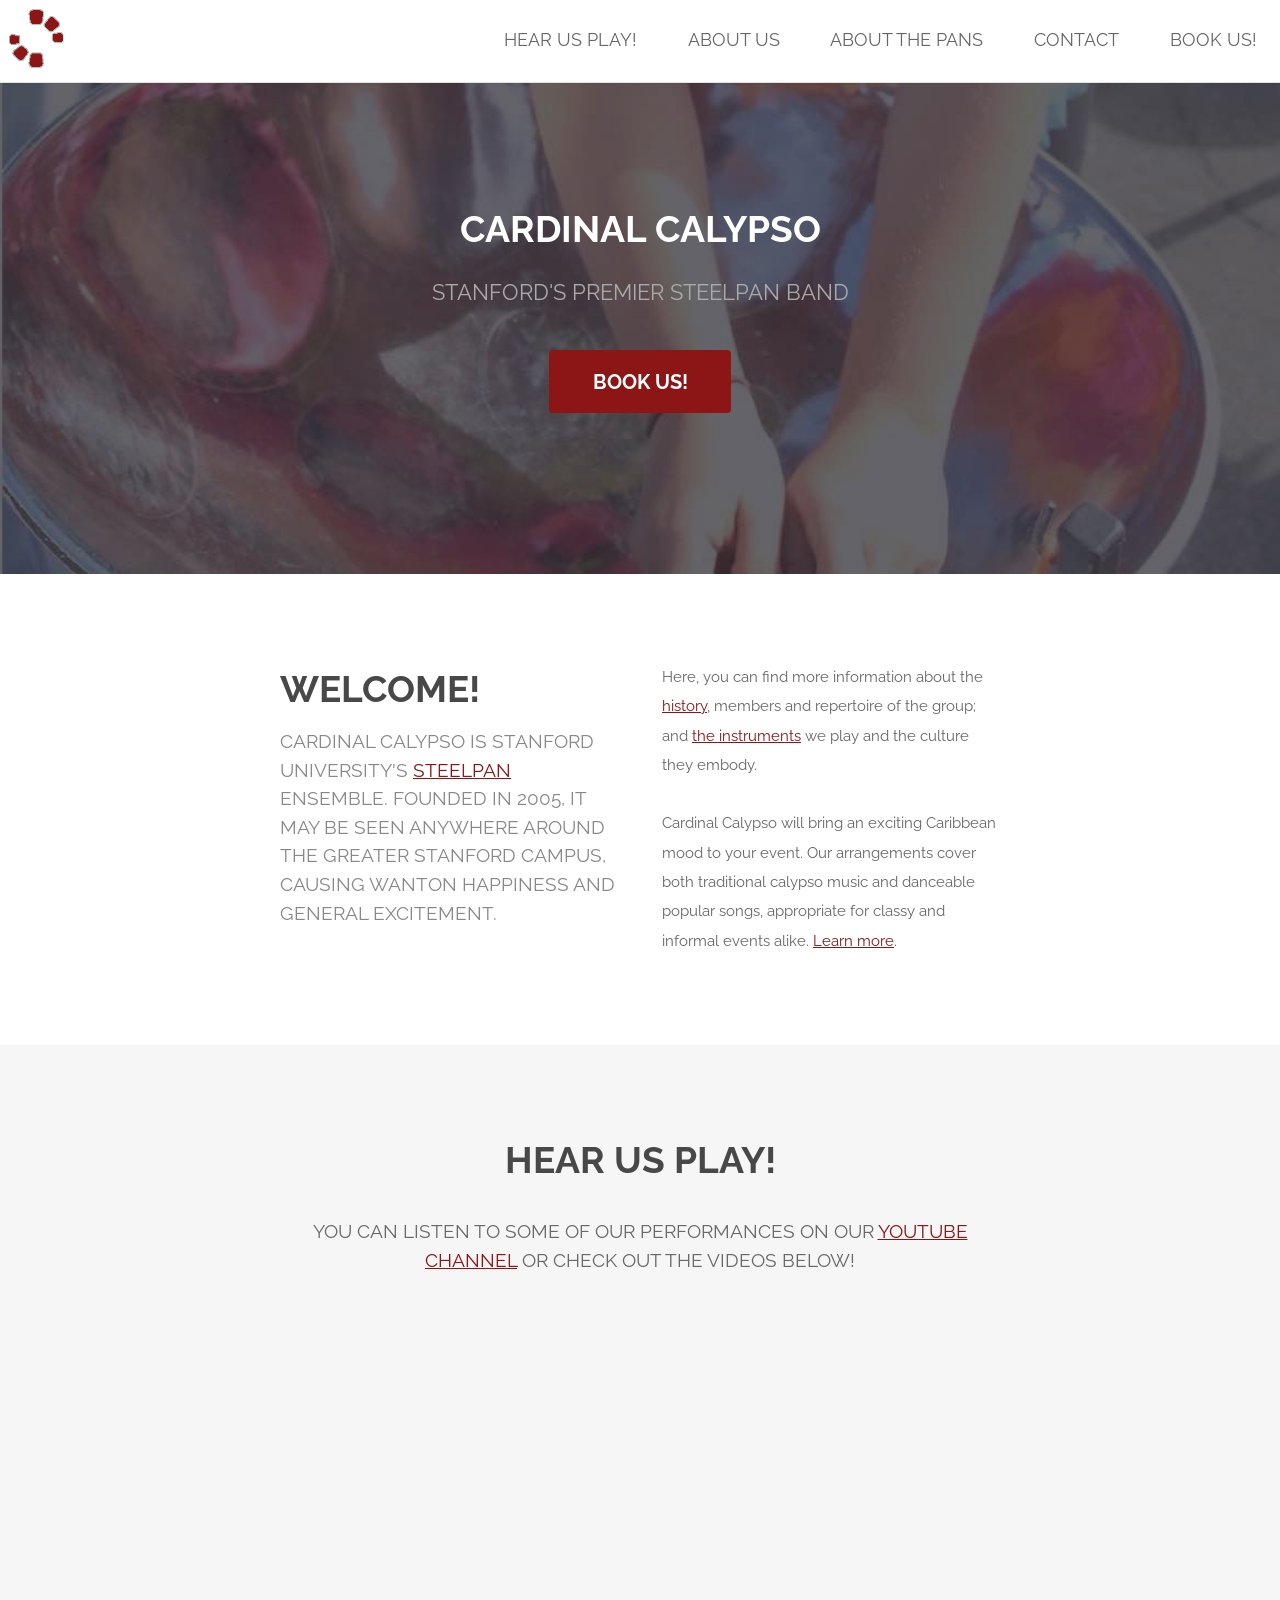
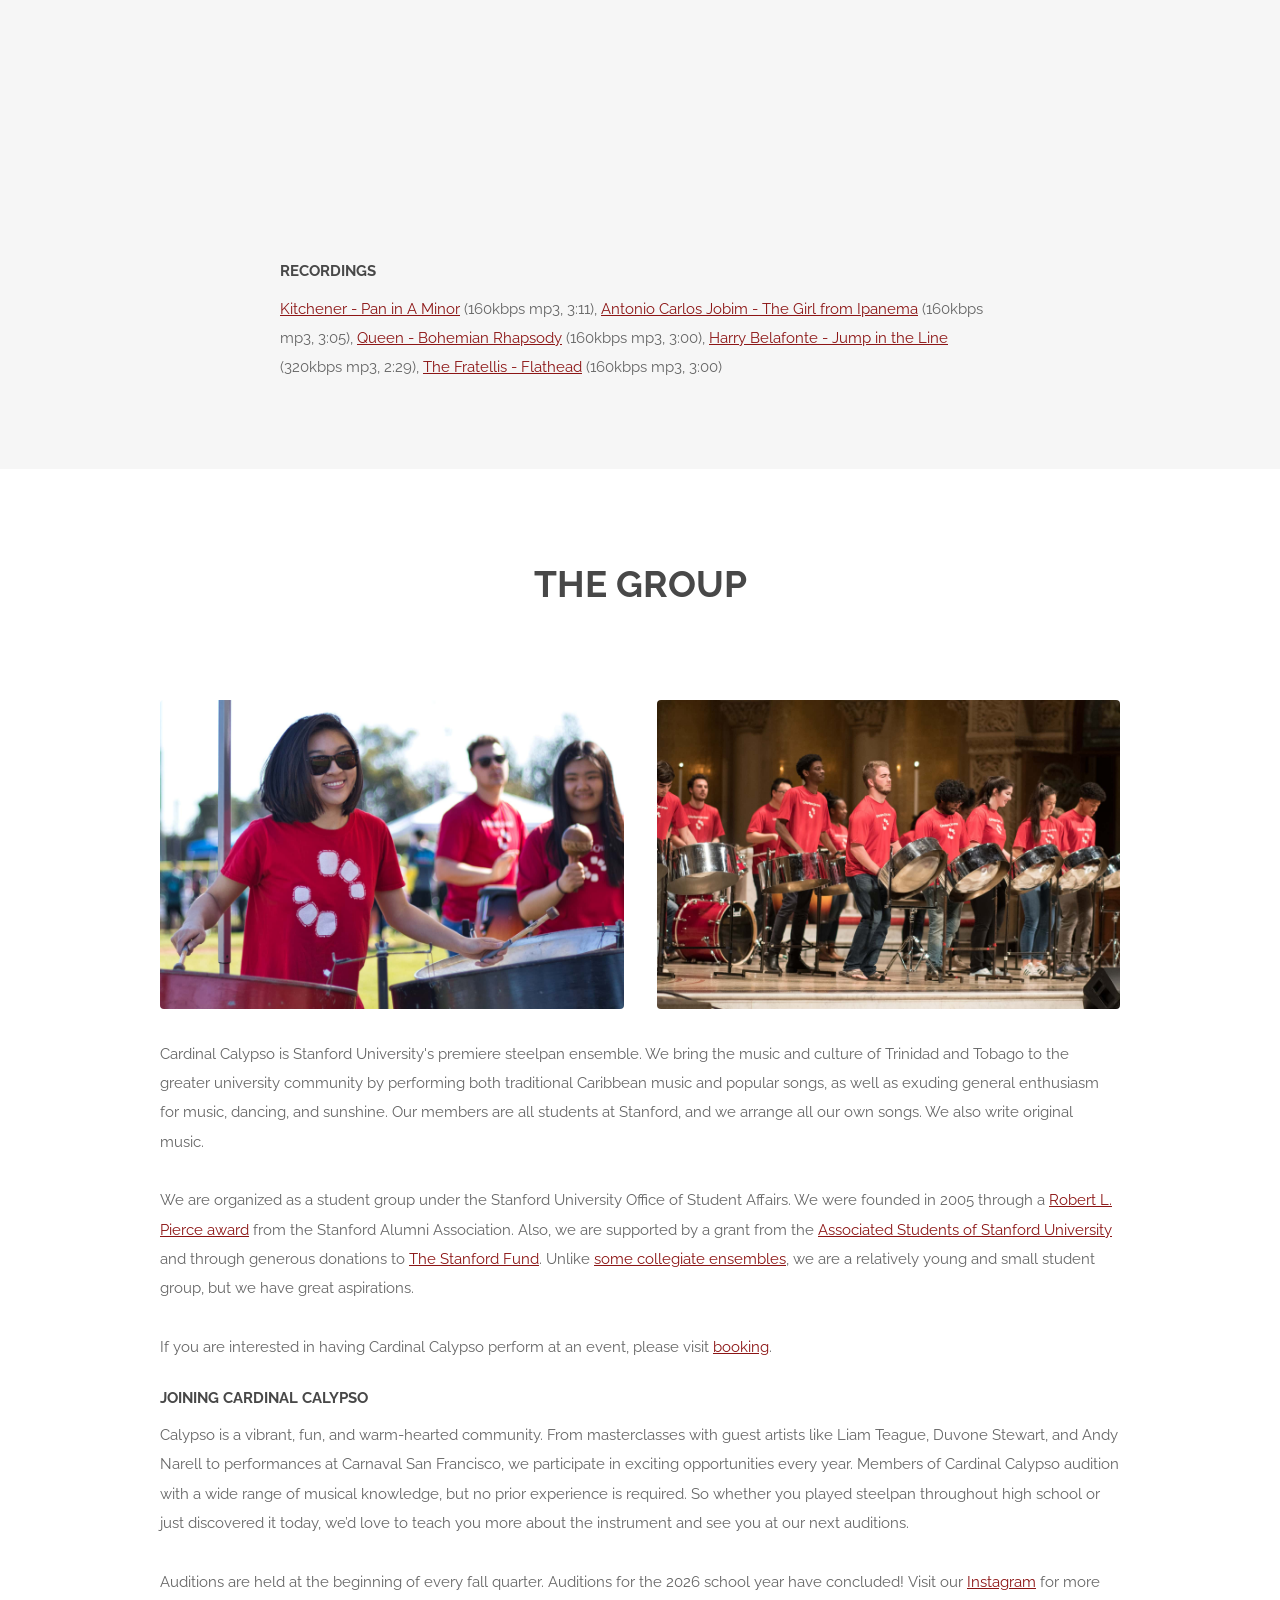
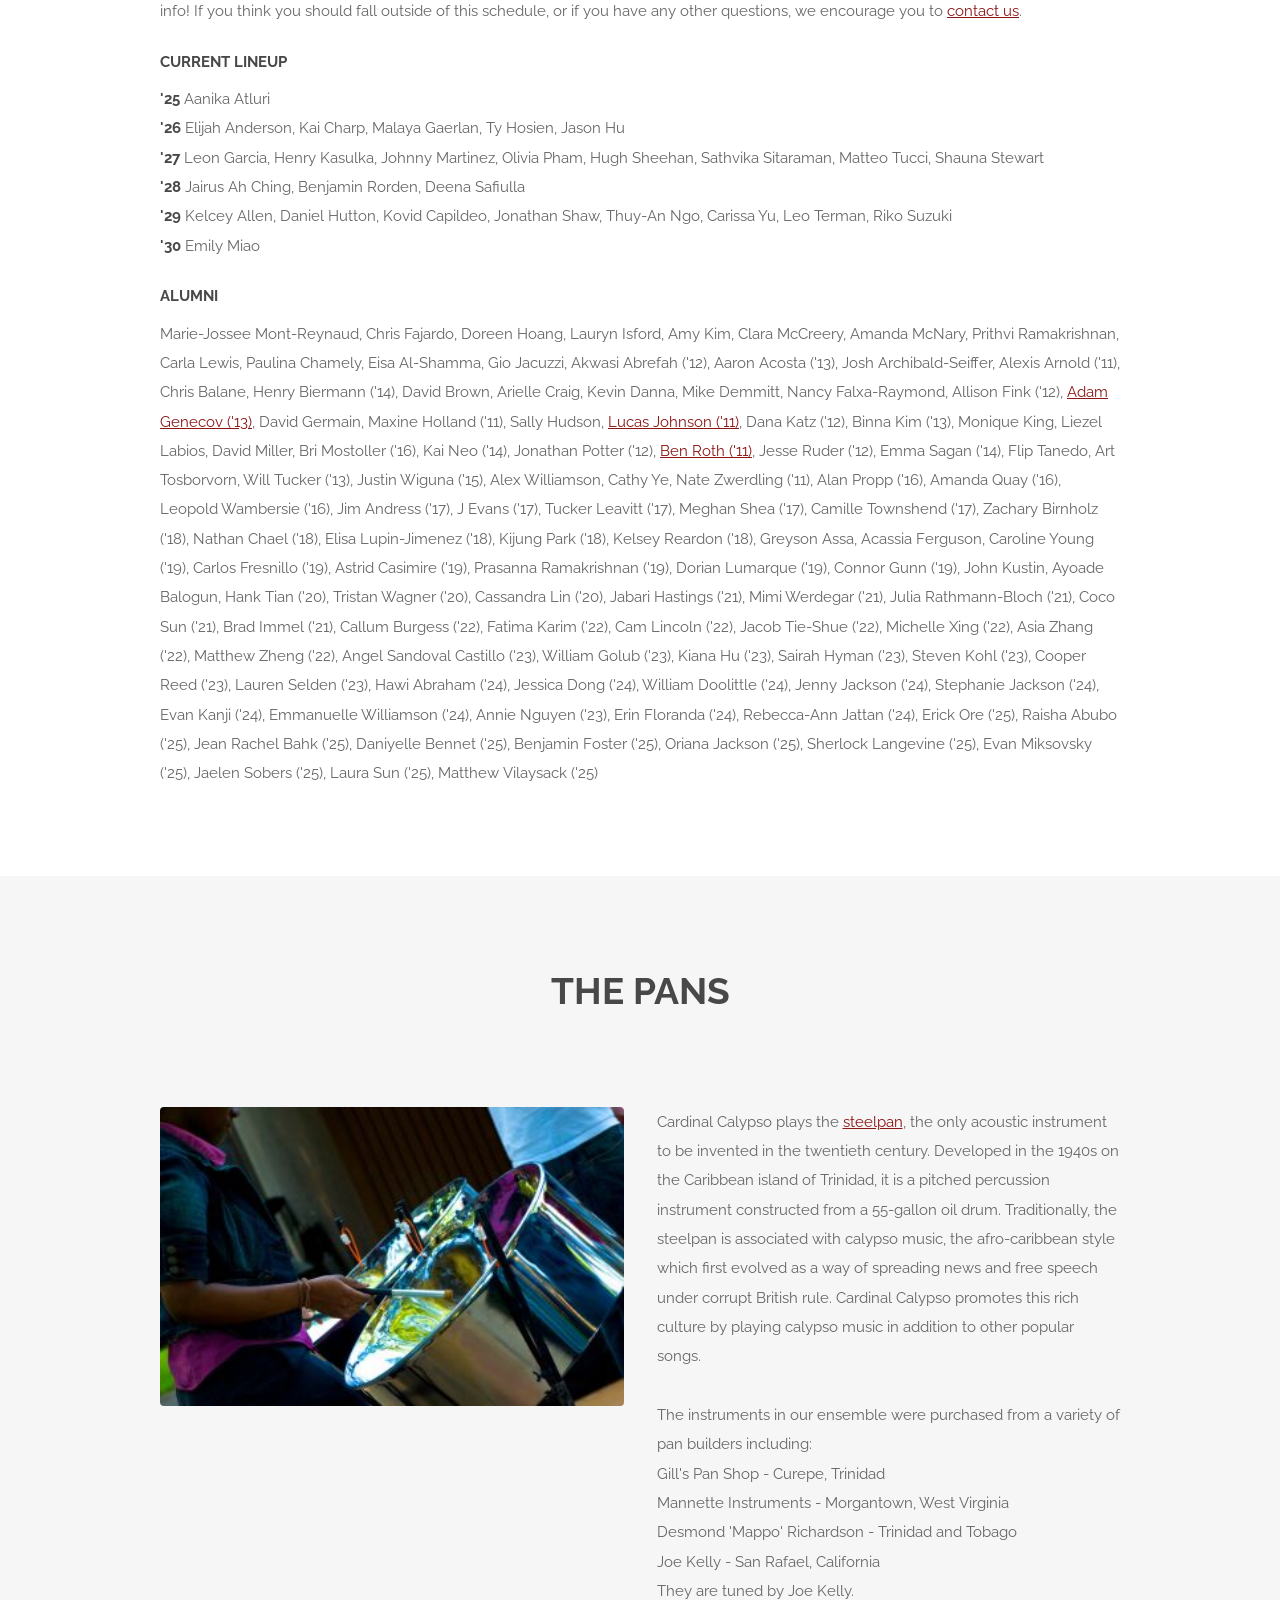
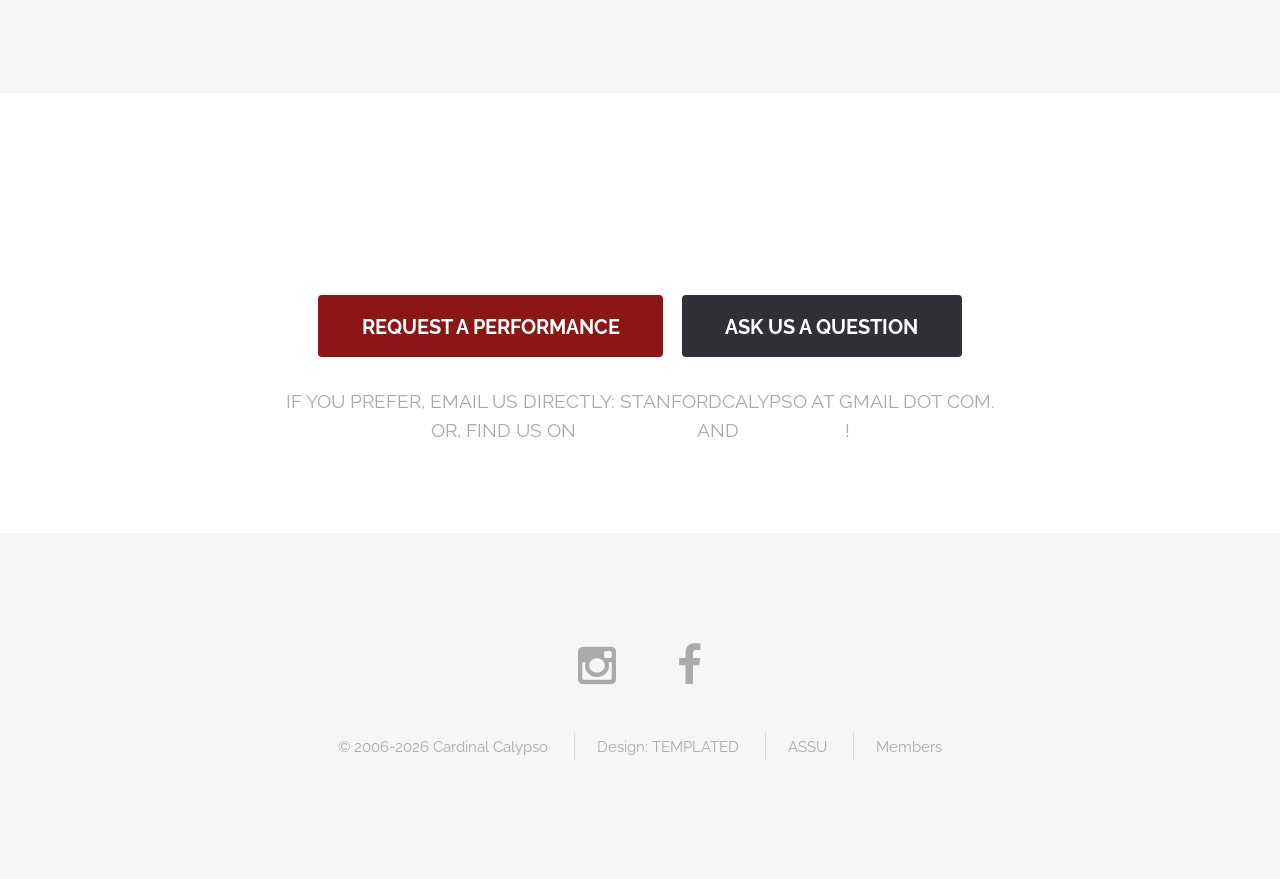
==== index.html @ 2ec3dc50 "Add a static viewport meta tag Co-Authored-By: Claude Opus 5.5 <noreply@anthropic.com>" ====
<!DOCTYPE HTML>
<!--
	Spatial by TEMPLATED
	templated.co @templatedco
	Released for free under the Creative Commons Attribution 3.0 license (templated.co/license)
-->
<html>
	<head>
		<title>Cardinal Calypso</title>
		<meta http-equiv="content-type" content="text/html; charset=utf-8" />
		<meta name="viewport" content="width=device-width, initial-scale=1" />
		<meta name="description" content="" />
		<meta name="keywords" content="" />
		<!--[if lte IE 8]><script src="js/html5shiv.js"></script><![endif]-->
		<script src="js/jquery.min.js"></script>
		<script src="js/skel.min.js"></script>
		<script src="js/skel-layers.min.js"></script>
		<script src="js/init.js"></script>
		<noscript>
			<link rel="stylesheet" href="css/skel.css" />
			<link rel="stylesheet" href="css/style.css" />
			<link rel="stylesheet" href="css/style-xlarge.css" />
			<link rel="stylesheet" href="css/custom.css" />
		</noscript>
	</head>
	<body class="landing">

			<header id="header">
				<div class="image banner-container">
					<a href="#"><img class="banner-image" src="images/calypso_logo.gif" alt></a>
				</div>
				<nav id="nav">
					<ul>
<!-- UNCOMMENT NEXT LINE FOR AUDITIONS, COMMENT AFTER AUDITIONS ARE OVER -->
						<!--
							<li><a href="recruiting.php">Auditions!</a></li>
						     -->
						<li><a href="#media">Hear us Play!</a></li>
						<li><a href="#group">About Us</a></li>
						<li><a href="#pans">About the Pans</a></li>
						<li><a href="#contact">Contact</a></li>
						<li><a href="https://forms.gle/DsVWHGMjJd6AkcMP7" target="_blank" rel="noopener">Book Us!</a></li>
					</ul>
				</nav>
			</header>
<!-- 		Book Us button and (in the fall) Auditions -->

		<!-- Banner -->
			<section id="banner">
								<h2>Cardinal Calypso</h2>
				<p>Stanford's Premier Steelpan Band</p>
				<ul class="actions">
					<li><a href="https://forms.gle/DsVWHGMjJd6AkcMP7" target="_blank" rel="noopener" class="button special big">Book Us!</a></li>
				</ul>
				<!-- Auditions -->
<!-- UNCOMMENT FOR AUDITIONS until before the </section> -->
				<!--
				<div style="margin-bottom: 15px">
				<a href="recruiting.php">
					<div class="notice notice-button">
    	  			<br>
    	  			<h2 style="font-size: 15pt">Hey, you! Looking for a fun student group to join?</h2>
    	  			<br>
      				<h2 style="font-size: 2em">Click here to sign up to AUDITION FOR CALYPSO!</h2>
					</div>
				</a>
				</div>
				     -->
 <!-- -->
			</section>

			<!-- One -->
				<section id="one" class="wrapper style1">
					<div class="container 75%">
						<div class="row 200%">
							<div class="6u 12u$(medium)">
								<header class="major">
									<h2>Welcome!</h2>
							<p style="color:#888888;">
								Cardinal Calypso is Stanford University's <a target='_blank'
								href='https://en.wikipedia.org/wiki/Steelpan'>steelpan</a> ensemble. Founded
								in 2005, it may be seen anywhere around the greater Stanford campus, causing
								wanton happiness and general excitement.
							</p>
								</p>
								</header>
							</div>
							<div class="6u$ 12u$(medium)">
								<p>
									Here, you can find more information about the
									<a href='#group'>history</a>, members and repertoire of the group;
									and <a href="#pans">the instruments</a> we play and the culture
									they embody.
								</p>
								<p>
									Cardinal Calypso will bring an exciting Caribbean mood to your
									event. Our arrangements cover both traditional calypso music
									and danceable popular songs, appropriate for classy and informal
									events alike. <a href="#contact">Learn more</a>.
								</p>
								<!-- <div class="top-link">
									<a href="#" class="aligner-item"><img class="image icon" src="images/calypso_logo.gif" alt></a>
									<a href="#" class="aligner-item">Back to top</a>
								</div> -->
							</div>
						</div>
					</div>
				</section>

				<section id="two" class="wrapper style2">
					<div class="container 75%">
						<header class="major special">
							<a name="media"><h2 class="anchor">Hear us Play!</h2></a>

						<p style="color:#686868;">
							You can listen to some of our performances on our <a href="https://www.youtube.com/channel/UCBrhmaRDGecKdk3sYILRwfw">YouTube channel</a> or check out the videos below!
						</p>
						</header>
						<div class="row">
							<div class="6u 12u$(xsmall)">
									<iframe class="image fit" width="392" height="221" src="https://www.youtube.com/embed/We7zBTouZmY" frameborder="0" allowfullscreen></iframe>
							</div>
							<div class="6u 12u$(xsmall)">
									<iframe class="image fit" width="392" height="221" src="https://www.youtube.com/embed/-QFRFmDqmpg?start=25" frameborder="0" allowfullscreen></iframe>
							</div>
							<div class="6u 12u$(xsmall)">
									<iframe class="image fit" width="392" height="221" src="https://www.youtube.com/embed/16Fvy3qXeaM" frameborder="0" allowfullscreen></iframe><br />
							</div>
							<div class="6u 12u$(xsmall)">
									<iframe class="image fit" width="392" height="221" src="https://www.youtube.com/embed/MMtgUT63Xlg" frameborder="0" allowfullscreen></iframe><br />
							</div>
						</div>
						<h1>Recordings</h1>
							<p>
								<a href='music/pan.mp3'>Kitchener - Pan in A Minor</a> (160kbps mp3, 3:11),
								<a href='music/ipanema.mp3'>Antonio Carlos Jobim - The Girl from Ipanema</a> (160kbps mp3, 3:05),
								<a href='music/bohemian_rhapsody.mp3'>Queen - Bohemian Rhapsody</a> (160kbps mp3, 3:00),
								<a href='music/jump.mp3'>Harry Belafonte - Jump in the Line</a> (320kbps mp3, 2:29),
								<a href='music/flathead.mp3'>The Fratellis - Flathead</a> (160kbps mp3, 3:00)
							</p>

					</div>
				</section>

				<section id="three" class="wrapper style1 special">
					<div class="container">
						<header class="major">
							<a name="group"><h2 class="anchor">The Group</h2></a>
						</header>
						<div class="row 150%">
							<div class="6u 12u$(xsmall)">
								<div class="image fit">
									<img src="images/Cass_Earth_Day.jpg" alt="" />
								</div>
							</div>
							<div class="6u$ 12u$(xsmall)">
								<div class="image fit">
									<img src="images/feelin_it.jpg" alt="" />
								</div>
							</div>
						</div>
						<div class="align-left">
	<p>Cardinal Calypso is Stanford University's premiere steelpan ensemble.
		We bring the music and culture of Trinidad and Tobago to the greater
		university community by performing both traditional Caribbean music and
		popular songs, as well as exuding general enthusiasm for music, dancing,
		and sunshine. Our members are all students at Stanford, and we arrange all
		our own songs. We also write original music.</p>
	<p>We are organized as a student group under the Stanford University Office
		of Student Affairs. We were founded in 2005 through a
		<a target='_blank' href='https://www.stanfordalumni.org/students/studentsreader.html?content_instance_id=114676'>
			Robert L. Pierce award</a> from the Stanford Alumni Association. Also, we
			are supported by a grant from the
			<a target='_blank' href='https://assu.stanford.edu'>
				Associated Students of Stanford University</a> and through generous
				donations to
				<a target='_blank' href='https://givingtostanford.stanford.edu/tsf/'>
					The Stanford Fund</a>.
					Unlike <a target='_blank' href='https://www.niu.edu/music/ensembles/steelband.shtml'>
						some collegiate ensembles</a>, we are a relatively young and small
						student group, but we have great aspirations.</p>
		If you are interested in having Cardinal Calypso perform at an event,
		please visit <a href='https://forms.gle/DsVWHGMjJd6AkcMP7' target='_blank' rel='noopener'>booking</a>.</p>
		<h1>Joining Cardinal Calypso</h1>
<!-- COMMENT DURING AUDITIONS, UNCOMMENT AFTER AUDITIONS ARE OVER -->
		<!-- -->
		<p>Calypso is a vibrant, fun, and warm-hearted community. From masterclasses
			 with guest artists like Liam Teague, Duvone Stewart, and Andy Narell to
			 performances at Carnaval San Francisco, we participate in exciting
			 opportunities every year. Members of Cardinal Calypso audition with a
			 wide range of musical knowledge, but no prior experience is required. So
			 whether you played steelpan throughout high school or just discovered it
			 today, we’d love to teach you more about the instrument and see you at
			 our next auditions.</p>

		<p>Auditions are held at the beginning of every fall quarter. Auditions for
			the 2026 school year have concluded! Visit our <a href="https://www.instagram.com/cardinalcalypso/" target="_blank" rel="noopener">Instagram</a> for more info! If you think you should fall
			 outside of this schedule, or if you have any other questions, we
			 encourage you to <a href='#contact'>contact us</a>.</p>
		<!-- -->
<!-- UNCOMMENT NEXT LINE FOR AUDITIONS, COMMENT AFTER AUDITIONS ARE OVER -->
		<!--
			<p>Auditions for the 2024-25 school year are happening now! For more information and to sign up for an audition, please click <a href='recruiting.php'>HERE</a>, or feel free to <a href='#contact'>contact us</a> with any questions.</p>
		     -->
			<h1>Current Lineup</h1>
				<strong>'25</strong> Aanika Atluri<br/>
				<strong>'26</strong> Elijah Anderson, Kai Charp, Malaya Gaerlan, Ty Hosien, Jason Hu<br/>
				<strong>'27</strong> Leon Garcia, Henry Kasulka, Johnny Martinez, Olivia Pham, Hugh Sheehan, Sathvika Sitaraman, Matteo Tucci, Shauna Stewart<br/>
				<strong>'28</strong> Jairus Ah Ching, Benjamin Rorden, Deena Safiulla<br/>
				<strong>'29</strong> Kelcey Allen, Daniel Hutton, Kovid Capildeo, Jonathan Shaw, Thuy-An Ngo, Carissa Yu, Leo Terman, Riko Suzuki<br/>
				<strong>'30</strong> Emily Miao <br/>
            </p>
				 <h1>Alumni</h1>
				 <p>Marie-Jossee Mont-Reynaud, Chris Fajardo, Doreen Hoang, Lauryn Isford, Amy Kim, Clara McCreery, Amanda McNary, Prithvi Ramakrishnan, Carla Lewis, Paulina Chamely, Eisa Al-Shamma, Gio Jacuzzi, Akwasi Abrefah ('12), Aaron Acosta ('13), Josh Archibald-Seiffer, Alexis Arnold ('11), Chris Balane, Henry Biermann ('14), David Brown, Arielle Craig, Kevin Danna, Mike Demmitt, Nancy Falxa-Raymond, Allison Fink ('12), <a target="_blank" href="https://adamgenecov.com">Adam Genecov ('13)</a>, David Germain, Maxine Holland ('11), Sally Hudson, <a target='_blank' href='https://www.lucaswilljohnson.com'>Lucas Johnson ('11)</a>, Dana Katz ('12), Binna Kim ('13), Monique King, Liezel Labios, David Miller, Bri Mostoller ('16), Kai Neo ('14), Jonathan Potter ('12), <a target='_blank' href='https://terribleben.com'>Ben Roth ('11)</a>, Jesse Ruder ('12), Emma Sagan ('14), Flip Tanedo, Art Tosborvorn, Will Tucker ('13), Justin Wiguna ('15), Alex Williamson, Cathy Ye, Nate Zwerdling ('11), Alan Propp ('16), Amanda Quay ('16), Leopold Wambersie ('16), Jim Andress ('17), J Evans ('17), Tucker Leavitt ('17), Meghan Shea ('17), Camille Townshend ('17), Zachary Birnholz ('18), Nathan Chael ('18), Elisa Lupin-Jimenez ('18), Kijung Park ('18), Kelsey Reardon ('18), Greyson Assa, Acassia Ferguson, Caroline Young ('19), Carlos Fresnillo ('19), Astrid Casimire ('19), Prasanna Ramakrishnan ('19), Dorian Lumarque ('19), Connor Gunn ('19), John Kustin, Ayoade Balogun, Hank Tian ('20), Tristan Wagner ('20), Cassandra Lin ('20), Jabari Hastings ('21), Mimi Werdegar ('21), Julia Rathmann-Bloch ('21), Coco Sun ('21), Brad Immel ('21), Callum Burgess ('22), Fatima Karim ('22), Cam Lincoln ('22), Jacob Tie-Shue ('22), Michelle Xing ('22), Asia Zhang ('22), Matthew Zheng ('22), Angel Sandoval Castillo ('23), William Golub ('23), Kiana Hu ('23), Sairah Hyman ('23), Steven Kohl ('23), Cooper Reed ('23), Lauren Selden ('23), Hawi Abraham ('24), Jessica Dong ('24), William Doolittle ('24), Jenny Jackson ('24), Stephanie Jackson ('24), Evan Kanji ('24), Emmanuelle Williamson ('24), Annie Nguyen ('23), Erin Floranda ('24), Rebecca-Ann Jattan ('24), Erick Ore ('25), Raisha Abubo ('25), Jean Rachel Bahk ('25), Daniyelle Bennet ('25), Benjamin Foster ('25), Oriana Jackson ('25), Sherlock Langevine ('25), Evan Miksovsky ('25), Jaelen Sobers ('25), Laura Sun ('25), Matthew Vilaysack ('25)</p>
								<!-- <div class="top-link">
									<a href="#" class="aligner-item"><img class="image icon" src="images/calypso_logo.gif" alt></a>
									<a href="#" class="aligner-item">Back to top</a>
								</div> -->
					</div>
				</div>
				</section>

				<section id="four" class="wrapper style2">
					<div class="container">
						<header class="major special">
							<a name="pans"><h2 class="anchor">The Pans</h2></a>
						</header>
						<div class="row 150%">
							<div class="6u 12u$(xsmall)">
								<div class="image fit"><img src="images/pan1.jpg" alt="" /></div>
							</div>
							<div class="6u$ 12u$(xsmall)">
								<div class="content">
							<p>Cardinal Calypso plays the
								<a target='_blank' href='https://en.wikipedia.org/wiki/Steelpan'>steelpan</a>,
								the only acoustic instrument to be invented in the twentieth
								century. Developed in the 1940s on the Caribbean island of
								Trinidad, it is a pitched percussion instrument constructed
								from a 55-gallon oil drum. Traditionally, the steelpan is
								associated with calypso music, the afro-caribbean style which
								first evolved as a way of spreading news and free speech under
								corrupt British rule. Cardinal Calypso promotes this rich culture
								by playing calypso music in addition to other popular songs.</p>
							<p>The instruments in our ensemble were purchased from a variety of pan builders including: <br />
								Gill's Pan Shop - Curepe, Trinidad <br />
Mannette Instruments - Morgantown, West Virginia <br />
Desmond 'Mappo' Richardson - Trinidad and Tobago <br />
Joe Kelly - San Rafael, California <br />
They are tuned by Joe Kelly.</p>
								</div>
								<!-- <div class="top-link">
									<a href="#" class="aligner-item"><img class="image icon" src="images/calypso_logo.gif" alt></a>
									<a href="#" class="aligner-item">Back to top</a>
								</div> -->
							</div>
						</div>
				</section>



			<!-- Four -->
				<section id="five" class="wrapper style3 special">
					<div class="container">
						<header class="major">
							<a name="contact"><h2 class="anchor">Get in touch</h2></a>

						</header>
						<ul class="actions">
							<li><a href="https://forms.gle/DsVWHGMjJd6AkcMP7" target="_blank" rel="noopener" class="button special big">Request a Performance</a></li>
							<li><a href="mailto:stanfordcalypso@gmail.com" class="button big">Ask us a Question</a></li>
						</ul>
						<header class="major">
							<p>If you prefer, email us directly: stanfordcalypso at gmail dot com.<br />
							Or, find us on <a href="https://www.instagram.com/cardinalcalypso/" target="_blank" rel="noopener" style="color:white;">Instagram</a> and <a href="https://www.facebook.com/CardinalCalypso" style="color:white;">Facebook</a>!<p>
							<!-- <div class="top-link">
								<a href="#" class="aligner-item"><img class="image icon" src="images/calypso_logo.gif" alt></a>
								<a href="#" class="aligner-item" style="color:gray;">Back to top</a>
							</div> -->
						</header>
					</div>
				</section>

		<!-- Footer -->
		<footer id="footer">
			<div class="container">
				<ul class="icons">
					<li><a href="https://www.instagram.com/cardinalcalypso/" class="icon fa-instagram" target="_blank" rel="noopener"></a></li>
					<li><a href="https://www.facebook.com/CardinalCalypso" class="icon fa-facebook"></a></li>
				</ul>
				<ul class="copyright">
					<li>&copy; 2006-2026 Cardinal Calypso</li>
					<li>Design: <a href="https://templated.co">TEMPLATED</a></li>
					<li><a href="https://assu.stanford.edu/">ASSU</a></li>
					<li><a href="https://web.stanford.edu/group/calypso/cgi-bin/members">Members</a></li>
				</ul>
			</div>
		</footer>
	</body>
</html>
---- css/skel.css ----
/* skel-baseline v2.0.3 | (c) n33 | getskel.com | MIT licensed */

/* Resets (http://meyerweb.com/eric/tools/css/reset/ | v2.0 | 20110126 | License: none (public domain)) */

	html,body,div,span,applet,object,iframe,h1,h2,h3,h4,h5,h6,p,blockquote,pre,a,abbr,acronym,address,big,cite,code,del,dfn,em,img,ins,kbd,q,s,samp,small,strike,strong,sub,sup,tt,var,b,u,i,center,dl,dt,dd,ol,ul,li,fieldset,form,label,legend,table,caption,tbody,tfoot,thead,tr,th,td,article,aside,canvas,details,embed,figure,figcaption,footer,header,hgroup,menu,nav,output,ruby,section,summary,time,mark,audio,video{margin:0;padding:0;border:0;font-size:100%;font:inherit;vertical-align:baseline;}article,aside,details,figcaption,figure,footer,header,hgroup,menu,nav,section{display:block;}body{line-height:1;}ol,ul{list-style:none;}blockquote,q{quotes:none;}blockquote:before,blockquote:after,q:before,q:after{content:'';content:none;}table{border-collapse:collapse;border-spacing:0;}body{-webkit-text-size-adjust:none}

/* Box Model */

	*, *:before, *:after {
		-moz-box-sizing: border-box;
		-webkit-box-sizing: border-box;
		box-sizing: border-box;
	}

/* Container */

	.container {
		margin-left: auto;
		margin-right: auto;

		/* width: (containers) */
		width: 1200px;
	}

	/* Modifiers */

		/* 125% */
			.container.\31 25\25 {
				width: 100%;

				/* max-width: (containers * 1.25) */
				max-width: 1500px;

				/* min-width: (containers) */
				min-width: 1200px;
			}

		/* 75% */
			.container.\37 5\25 {

				/* width: (containers * 0.75) */
				width: 900px;

			}

		/* 50% */
			.container.\35 0\25 {

				/* width: (containers * 0.50) */
				width: 600px;

			}

		/* 25% */
			.container.\32 5\25 {

				/* width: (containers * 0.25) */
				width: 300px;

			}

/* Grid */

	.row {
		border-bottom: solid 1px transparent;
	}

	.row > * {
		float: left;
	}

	.row:after, .row:before {
		content: '';
		display: block;
		clear: both;
		height: 0;
	}

	.row.uniform > * > :first-child {
		margin-top: 0;
	}

	.row.uniform > * > :last-child {
		margin-bottom: 0;
	}

	/* Gutters */

		/* Normal */

			.row > * {
				/* padding: (gutters.horizontal) 0 0 (gutters.vertical) */
				padding: 0 0 0 2em;
			}

			.row {
				/* margin: -(gutters.horizontal) 0 -1px -(gutters.vertical) */
				margin: 0 0 -1px -2em;
			}

			.row.uniform > * {
				/* padding: (gutters.vertical) 0 0 (gutters.vertical) */
				padding: 2em 0 0 2em;
			}

			.row.uniform {
				/* margin: -(gutters.vertical) 0 -1px -(gutters.vertical) */
				margin: -2em 0 -1px -2em;
			}

		/* 200% */

			.row.\32 00\25 > * {
				/* padding: (gutters.horizontal) 0 0 (gutters.vertical) */
				padding: 0 0 0 4em;
			}

			.row.\32 00\25 {
				/* margin: -(gutters.horizontal) 0 -1px -(gutters.vertical) */
				margin: 0 0 -1px -4em;
			}

			.row.uniform.\32 00\25 > * {
				/* padding: (gutters.vertical) 0 0 (gutters.vertical) */
				padding: 4em 0 0 4em;
			}

			.row.uniform.\32 00\25 {
				/* margin: -(gutters.vertical) 0 -1px -(gutters.vertical) */
				margin: -4em 0 -1px -4em;
			}

		/* 150% */

			.row.\31 50\25 > * {
				/* padding: (gutters.horizontal) 0 0 (gutters.vertical) */
				padding: 0 0 0 1.5em;
			}

			.row.\31 50\25 {
				/* margin: -(gutters.horizontal) 0 -1px -(gutters.vertical) */
				margin: 0 0 -1px -1.5em;
			}

			.row.uniform.\31 50\25 > * {
				/* padding: (gutters.vertical) 0 0 (gutters.vertical) */
				padding: 1.5em 0 0 1.5em;
			}

			.row.uniform.\31 50\25 {
				/* margin: -(gutters.vertical) 0 -1px -(gutters.vertical) */
				margin: -1.5em 0 -1px -1.5em;
			}

		/* 50% */

			.row.\35 0\25 > * {
				/* padding: (gutters.horizontal) 0 0 (gutters.vertical) */
				padding: 0 0 0 1em;
			}

			.row.\35 0\25 {
				/* margin: -(gutters.horizontal) 0 -1px -(gutters.vertical) */
				margin: 0 0 -1px -1em;
			}

			.row.uniform.\35 0\25 > * {
				/* padding: (gutters.vertical) 0 0 (gutters.vertical) */
				padding: 1em 0 0 1em;
			}

			.row.uniform.\35 0\25 {
				/* margin: -(gutters.vertical) 0 -1px -(gutters.vertical) */
				margin: -1em 0 -1px -1em;
			}

		/* 25% */

			.row.\32 5\25 > * {
				/* padding: (gutters.horizontal) 0 0 (gutters.vertical) */
				padding: 0 0 0 0.5em;
			}

			.row.\32 5\25 {
				/* margin: -(gutters.horizontal) 0 -1px -(gutters.vertical) */
				margin: 0 0 -1px -0.5em;
			}

			.row.uniform.\32 5\25 > * {
				/* padding: (gutters.vertical) 0 0 (gutters.vertical) */
				padding: 0.5em 0 0 0.5em;
			}

			.row.uniform.\32 5\25 {
				/* margin: -(gutters.vertical) 0 -1px -(gutters.vertical) */
				margin: -0.5em 0 -1px -0.5em;
			}

		/* 0% */

			.row.\30 \25 > * {
				padding: 0;
			}

			.row.\30 \25 {
				margin: 0 0 -1px 0;
			}

	/* Cells */

		.\31 2u, .\31 2u\24 { width: 100%; clear: none; margin-left: 0; }
		.\31 1u, .\31 1u\24 { width: 91.6666666667%; clear: none; margin-left: 0; }
		.\31 0u, .\31 0u\24 { width: 83.3333333333%; clear: none; margin-left: 0; }
		.\39 u, .\39 u\24 { width: 75%; clear: none; margin-left: 0; }
		.\38 u, .\38 u\24 { width: 66.6666666667%; clear: none; margin-left: 0; }
		.\37 u, .\37 u\24 { width: 58.3333333333%; clear: none; margin-left: 0; }
		.\36 u, .\36 u\24 { width: 50%; clear: none; margin-left: 0; }
		.\35 u, .\35 u\24 { width: 41.6666666667%; clear: none; margin-left: 0; }
		.\34 u, .\34 u\24 { width: 33.3333333333%; clear: none; margin-left: 0; }
		.\33 u, .\33 u\24 { width: 25%; clear: none; margin-left: 0; }
		.\32 u, .\32 u\24 { width: 16.6666666667%; clear: none; margin-left: 0; }
		.\31 u, .\31 u\24 { width: 8.3333333333%; clear: none; margin-left: 0; }

		.\31 2u\24 + *,
		.\31 1u\24 + *,
		.\31 0u\24 + *,
		.\39 u\24 + *,
		.\38 u\24 + *,
		.\37 u\24 + *,
		.\36 u\24 + *,
		.\35 u\24 + *,
		.\34 u\24 + *,
		.\33 u\24 + *,
		.\32 u\24 + *,
		.\31 u\24 + * {
			clear: left;
		}

		.\-11u { margin-left: 91.6666666667% }
		.\-10u { margin-left: 83.3333333333% }
		.\-9u { margin-left: 75% }
		.\-8u { margin-left: 66.6666666667% }
		.\-7u { margin-left: 58.3333333333% }
		.\-6u { margin-left: 50% }
		.\-5u { margin-left: 41.6666666667% }
		.\-4u { margin-left: 33.3333333333% }
		.\-3u { margin-left: 25% }
		.\-2u { margin-left: 16.6666666667% }
		.\-1u { margin-left: 8.3333333333% }
---- css/style.css ----
@charset "UTF-8";
@import url(font-awesome.min.css);
@import "http://fonts.googleapis.com/css?family=Raleway:400,700";

/*
	Spatial by TEMPLATED
	templated.co @templatedco
	Released for free under the Creative Commons Attribution 3.0 license (templated.co/license)
*/

/* Basic */

	body {
		background: #fff;
	}

		body.is-loading *, body.is-loading *:before, body.is-loading *:after {
			-moz-animation: none !important;
			-webkit-animation: none !important;
			-o-animation: none !important;
			-ms-animation: none !important;
			animation: none !important;
			-moz-transition: none !important;
			-webkit-transition: none !important;
			-o-transition: none !important;
			-ms-transition: none !important;
			transition: none !important;
		}

	body, input, select, textarea {
		color: #666;
		font-family: "Raleway", Arial, Helvetica, sans-serif;
		font-size: 13pt;
		font-weight: 400;
		line-height: 2em;
	}

	a {
		color: #8c1515;
		text-decoration: underline;
	}

		a:hover {
			text-decoration: none;
		}

	strong, b {
		color: #484848;
		font-weight: 700;
	}

	em, i {
		font-style: italic;
	}

	p {
		margin: 0 0 2em 0;
	}

	h1, h2, h3, h4, h5, h6 {
		color: #484848;
		font-weight: 700;
		line-height: 1em;
		margin: 0 0 1em 0;
		text-transform: uppercase;
	}

		h1 a, h2 a, h3 a, h4 a, h5 a, h6 a {
			color: inherit;
			text-decoration: none;
		}

	h2 {
		font-size: 1.75em;
		line-height: 1.5em;
	}

	h3 {
		font-size: 1.35em;
		line-height: 1.5em;
	}

	h4 {
		font-size: 1.1em;
		line-height: 1.5em;
	}

	h5 {
		font-size: 0.9em;
		line-height: 1.5em;
	}

	h6 {
		font-size: 0.7em;
		line-height: 1.5em;
	}

	sub {
		font-size: 0.8em;
		position: relative;
		top: 0.5em;
	}

	sup {
		font-size: 0.8em;
		position: relative;
		top: -0.5em;
	}

	hr {
		border: 0;
		border-bottom: solid 1px rgba(144, 144, 144, 0.25);
		margin: 2em 0;
	}

		hr.major {
			margin: 3em 0;
		}

	blockquote {
		border-left: solid 4px rgba(144, 144, 144, 0.25);
		font-style: italic;
		margin: 0 0 2em 0;
		padding: 0.5em 0 0.5em 2em;
	}

	code {
		background: rgba(144, 144, 144, 0.075);
		border-radius: 4px;
		border: solid 1px rgba(144, 144, 144, 0.25);
		font-family: "Courier New", monospace;
		font-size: 0.9em;
		margin: 0 0.25em;
		padding: 0.25em 0.65em;
	}

	pre {
		-webkit-overflow-scrolling: touch;
		font-family: "Courier New", monospace;
		font-size: 0.9em;
		margin: 0 0 2em 0;
	}

		pre code {
			display: block;
			line-height: 1.75em;
			padding: 1em 1.5em;
			overflow-x: auto;
		}

	.align-left {
		text-align: left;
	}

	.align-center {
		text-align: center;
	}

	.align-right {
		text-align: right;
	}

/* Section/Article */

	section.special, article.special, header.special {
		text-align: center;
	}

	header p {
		color: #aaa;
		position: relative;
		margin: 0 0 1.5em 0;
		text-transform: uppercase;
	}

	header h2 + p {
		font-size: 1.25em;
		margin-top: -1em;
		line-height: 1.5em;
	}

	header h3 + p {
		font-size: 1.1em;
		margin-top: -0.8em;
		line-height: 1.5em;
	}

	header h4 + p,
	header h5 + p,
	header h6 + p {
		font-size: 0.9em;
		margin-top: -0.6em;
		line-height: 1.5em;
	}

	header.major {
		margin: 0 0 6em 0;
	}

		header.major h2 {
			font-size: 3em;
		}

		header.major h2, header.major h3, header.major h4, header.major h5, header.major h6 {
			display: inline-block;
			margin: 0 0 0.8em;
		}

		header.major p {
			font-size: 1.7em;
			margin-bottom: 0;
		}

/* Form */

	form {
		margin: 0 0 2em 0;
	}

	label {
		color: #484848;
		display: block;
		font-size: 0.9em;
		font-weight: 700;
		margin: 0 0 1em 0;
	}

	input[type="text"],
	input[type="password"],
	input[type="email"],
	select,
	textarea {
		-moz-appearance: none;
		-webkit-appearance: none;
		-o-appearance: none;
		-ms-appearance: none;
		appearance: none;
		background: rgba(144, 144, 144, 0.075);
		border-radius: 4px;
		border: none;
		border: solid 1px rgba(144, 144, 144, 0.25);
		color: inherit;
		display: block;
		outline: 0;
		padding: 0 1em;
		text-decoration: none;
		width: 100%;
	}

		input[type="text"]:invalid,
		input[type="password"]:invalid,
		input[type="email"]:invalid,
		select:invalid,
		textarea:invalid {
			box-shadow: none;
		}

		input[type="text"]:focus,
		input[type="password"]:focus,
		input[type="email"]:focus,
		select:focus,
		textarea:focus {
			border-color: #8c1515;
			box-shadow: 0 0 0 1px #8c1515;
		}

	.select-wrapper {
		text-decoration: none;
		display: block;
		position: relative;
	}

		.select-wrapper:before {
			content: "";
			-moz-osx-font-smoothing: grayscale;
			-webkit-font-smoothing: antialiased;
			font-family: FontAwesome;
			font-style: normal;
			font-weight: normal;
			text-transform: none !important;
		}

		.select-wrapper:before {
			color: rgba(144, 144, 144, 0.25);
			display: block;
			height: 2.75em;
			line-height: 2.75em;
			pointer-events: none;
			position: absolute;
			right: 0;
			text-align: center;
			top: 0;
			width: 2.75em;
		}

		.select-wrapper select::-ms-expand {
			display: none;
		}

	input[type="text"],
	input[type="password"],
	input[type="email"],
	select {
		height: 2.75em;
	}

	textarea {
		padding: 0.75em 1em;
	}

	input[type="checkbox"],
	input[type="radio"] {
		-moz-appearance: none;
		-webkit-appearance: none;
		-o-appearance: none;
		-ms-appearance: none;
		appearance: none;
		display: block;
		float: left;
		margin-right: -2em;
		opacity: 0;
		width: 1em;
		z-index: -1;
	}

		input[type="checkbox"] + label,
		input[type="radio"] + label {
			text-decoration: none;
			color: #666;
			cursor: pointer;
			display: inline-block;
			font-size: 1em;
			font-weight: 400;
			padding-left: 2.4em;
			padding-right: 0.75em;
			position: relative;
		}

			input[type="checkbox"] + label:before,
			input[type="radio"] + label:before {
				-moz-osx-font-smoothing: grayscale;
				-webkit-font-smoothing: antialiased;
				font-family: FontAwesome;
				font-style: normal;
				font-weight: normal;
				text-transform: none !important;
			}

			input[type="checkbox"] + label:before,
			input[type="radio"] + label:before {
				background: rgba(144, 144, 144, 0.075);
				border-radius: 4px;
				border: solid 1px rgba(144, 144, 144, 0.25);
				content: '';
				display: inline-block;
				height: 1.65em;
				left: 0;
				line-height: 1.58125em;
				position: absolute;
				text-align: center;
				top: 0;
				width: 1.65em;
			}

		input[type="checkbox"]:checked + label:before,
		input[type="radio"]:checked + label:before {
			background: #323037;
			border-color: #323037;
			color: #ffffff;
			content: '\f00c';
		}

		input[type="checkbox"]:focus + label:before,
		input[type="radio"]:focus + label:before {
			border-color: #8c1515;
			box-shadow: 0 0 0 1px #8c1515;
		}

	input[type="checkbox"] + label:before {
		border-radius: 4px;
	}

	input[type="radio"] + label:before {
		border-radius: 100%;
	}

	::-webkit-input-placeholder {
		color: #aaa !important;
		opacity: 1.0;
	}

	:-moz-placeholder {
		color: #aaa !important;
		opacity: 1.0;
	}

	::-moz-placeholder {
		color: #aaa !important;
		opacity: 1.0;
	}

	:-ms-input-placeholder {
		color: #aaa !important;
		opacity: 1.0;
	}

	.formerize-placeholder {
		color: #aaa !important;
		opacity: 1.0;
	}

/* Box */

	.box {
		border-radius: 4px;
		border: solid 1px rgba(144, 144, 144, 0.25);
		margin-bottom: 2em;
		padding: 1.5em;
	}

		.box > :last-child,
		.box > :last-child > :last-child,
		.box > :last-child > :last-child > :last-child {
			margin-bottom: 0;
		}

		.box.alt {
			border: 0;
			border-radius: 0;
			padding: 0;
		}

/* Feature */

	.feature-grid {
		position: relative;
	}

		.feature-grid:after {
			clear: both;
			content: '';
			display: block;
		}

		.feature-grid .feature {
			display: inline-block;
			float: left;
			margin-bottom: 3em;
			width: 50%;
		}

			.feature-grid .feature .content {
				width: 60%;
			}

			.feature-grid .feature .image {
				width: 30%;
			}

				.feature-grid .feature .image img {
					display: inline;
					max-width: 100%;
				}

			.feature-grid .feature:nth-child(odd) .content, .feature-grid .feature:nth-child(odd) .image {
				float: right;
				margin-right: 5%;
				text-align: right;
			}

			.feature-grid .feature:nth-child(even) .content, .feature-grid .feature:nth-child(even) .image {
				float: left;
				margin-left: 5%;
				text-align: left;
			}

/* Icon */

	.icon {
		text-decoration: none;
		border-bottom: none;
		position: relative;
	}

		.icon:before {
			-moz-osx-font-smoothing: grayscale;
			-webkit-font-smoothing: antialiased;
			font-family: FontAwesome;
			font-style: normal;
			font-weight: normal;
			text-transform: none !important;
		}

		.icon > .label {
			display: none;
		}

/* Anchors */
.anchorer {
	padding-top: 3em;
}

.anchor {
	padding-top: 3em;
	margin-top:-3em !important;
}
/* Image */

	.banner-container {
			padding:0.5em;
	}

	.top-link {
		display: flex;
	  align-items: center;
	  justify-content: center;
	}

	.aligner-item {
		 align-self: flex-start;
		 margin: 2px;
	}

	.image {
		border-radius: 4px;
		border: 0;
		display: inline-block;
		position: relative;
	}

		.banner-image {
			width:3em;
		}

		.image img {
			border-radius: 4px;
			display: block;
		}

		.image.left {
			float: left;
			padding: 0 1.5em 1em 0;
			top: 0.25em;
		}

		.image.right {
			float: right;
			padding: 0 0 1em 1.5em;
			top: 0.25em;
		}

		.image.left, .image.right {
			max-width: 40%;
		}

			.image.left img, .image.right img {
				width: 100%;
			}

		.image.fit {
			display: block;
			margin: 0 0 2em 0;
			width: 100%;
		}

			.image.fit img {
				width: 100%;
			}

		.image.fit {
			display: block;
			margin: 0 0 2em 0;
			width: 100%;
		}

			.image.fit img {
				width: 100%;
			}

		.image.rounded {
			border-radius: 100%;
		}

			.image.rounded img {
				border: solid 0.5em rgba(144, 144, 144, 0.25);
				border-radius: 100%;
			}

		.image.captioned {
			border-radius: 0;
			margin-bottom: 4em;
		}

			.image.captioned img {
				border-radius: 0;
			}

			.image.captioned h3 {
				background-color: #fff;
				box-shadow: 0px 0.0375em 0.125em 0px rgba(0, 0, 0, 0.15);
				display: block;
				padding: 2em 1em;
			}

/* List */

	ol {
		list-style: decimal;
		margin: 0 0 2em 0;
		padding-left: 1.25em;
	}

		ol li {
			padding-left: 0.25em;
		}

	ul {
		list-style: disc;
		margin: 0 0 2em 0;
		padding-left: 1em;
	}

		ul li {
			padding-left: 0.5em;
		}

		ul.alt {
			list-style: none;
			padding-left: 0;
		}

			ul.alt li {
				border-top: solid 1px rgba(144, 144, 144, 0.25);
				padding: 0.5em 0;
			}

				ul.alt li:first-child {
					border-top: 0;
					padding-top: 0;
				}

		ul.icons {
			cursor: default;
			list-style: none;
			padding-left: 0;
		}

			ul.icons li {
				display: inline-block;
				padding: 0 1em 0 0;
			}

				ul.icons li:last-child {
					padding-right: 0;
				}

				ul.icons li .icon:before {
					font-size: 2em;
				}

		ul.actions {
			cursor: default;
			list-style: none;
			padding-left: 0;
		}

			ul.actions li {
				display: inline-block;
				padding: 0 1em 0 0;
				vertical-align: middle;
			}

				ul.actions li:last-child {
					padding-right: 0;
				}

			ul.actions.small li {
				padding: 0 0.5em 0 0;
			}

			ul.actions.vertical li {
				display: block;
				padding: 1em 0 0 0;
			}

				ul.actions.vertical li:first-child {
					padding-top: 0;
				}

				ul.actions.vertical li > * {
					margin-bottom: 0;
				}

			ul.actions.vertical.small li {
				padding: 0.5em 0 0 0;
			}

				ul.actions.vertical.small li:first-child {
					padding-top: 0;
				}

			ul.actions.fit {
				display: table;
				margin-left: -1em;
				padding: 0;
				table-layout: fixed;
				width: calc(100% + 1em);
			}

				ul.actions.fit li {
					display: table-cell;
					padding: 0 0 0 1em;
				}

					ul.actions.fit li > * {
						margin-bottom: 0;
					}

				ul.actions.fit.small {
					margin-left: -0.5em;
					width: calc(100% + 0.5em);
				}

					ul.actions.fit.small li {
						padding: 0 0 0 0.5em;
					}

	dl {
		margin: 0 0 2em 0;
	}

/* Table */

	.table-wrapper {
		-webkit-overflow-scrolling: touch;
		overflow-x: auto;
	}

	table {
		margin: 0 0 2em 0;
		width: 100%;
	}

		table tbody tr {
			border: solid 1px rgba(144, 144, 144, 0.25);
			border-left: 0;
			border-right: 0;
		}

			table tbody tr:nth-child(2n + 1) {
				background-color: rgba(144, 144, 144, 0.075);
			}

		table td {
			padding: 0.75em 0.75em;
		}

		table th {
			color: #484848;
			font-size: 0.9em;
			font-weight: 700;
			padding: 0 0.75em 0.75em 0.75em;
			text-align: left;
		}

		table thead {
			border-bottom: solid 2px rgba(144, 144, 144, 0.25);
		}

		table tfoot {
			border-top: solid 2px rgba(144, 144, 144, 0.25);
		}

		table.alt {
			border-collapse: separate;
		}

			table.alt tbody tr td {
				border: solid 1px rgba(144, 144, 144, 0.25);
				border-left-width: 0;
				border-top-width: 0;
			}

				table.alt tbody tr td:first-child {
					border-left-width: 1px;
				}

			table.alt tbody tr:first-child td {
				border-top-width: 1px;
			}

			table.alt thead {
				border-bottom: 0;
			}

			table.alt tfoot {
				border-top: 0;
			}

/* Button */

	input[type="submit"],
	input[type="reset"],
	input[type="button"],
	.button {
		-moz-appearance: none;
		-webkit-appearance: none;
		-o-appearance: none;
		-ms-appearance: none;
		appearance: none;
		-moz-transition: background-color 0.2s ease-in-out, color 0.2s ease-in-out;
		-webkit-transition: background-color 0.2s ease-in-out, color 0.2s ease-in-out;
		-o-transition: background-color 0.2s ease-in-out, color 0.2s ease-in-out;
		-ms-transition: background-color 0.2s ease-in-out, color 0.2s ease-in-out;
		transition: background-color 0.2s ease-in-out, color 0.2s ease-in-out;
		background-color: #323037;
		border-radius: 4px;
		border: 0;
		color: #ffffff !important;
		cursor: pointer;
		display: inline-block;
		font-weight: 700;
		height: 3.15em;
		line-height: 3.25em;
		padding: 0 2.2em;
		text-align: center;
		text-decoration: none;
		text-transform: uppercase;
		white-space: nowrap;
	}

		input[type="submit"]:hover,
		input[type="reset"]:hover,
		input[type="button"]:hover,
		.button:hover {
			background-color: #3e3c45;
		}

		input[type="submit"]:active,
		input[type="reset"]:active,
		input[type="button"]:active,
		.button:active {
			background-color: #262429;
		}

		input[type="submit"].icon,
		input[type="reset"].icon,
		input[type="button"].icon,
		.button.icon {
			padding-left: 1.35em;
		}

			input[type="submit"].icon:before,
			input[type="reset"].icon:before,
			input[type="button"].icon:before,
			.button.icon:before {
				margin-right: 0.5em;
			}

		input[type="submit"].fit,
		input[type="reset"].fit,
		input[type="button"].fit,
		.button.fit {
			display: block;
			margin: 0 0 1em 0;
			width: 100%;
		}

		input[type="submit"].small,
		input[type="reset"].small,
		input[type="button"].small,
		.button.small {
			font-size: 0.8em;
		}

		input[type="submit"].big,
		input[type="reset"].big,
		input[type="button"].big,
		.button.big {
			font-size: 1.35em;
		}

		input[type="submit"].alt,
		input[type="reset"].alt,
		input[type="button"].alt,
		.button.alt {
			background-color: transparent;
			box-shadow: inset 0 0 0 2px rgba(144, 144, 144, 0.25);
			color: #484848 !important;
		}

			input[type="submit"].alt:hover,
			input[type="reset"].alt:hover,
			input[type="button"].alt:hover,
			.button.alt:hover {
				background-color: rgba(144, 144, 144, 0.075);
			}

			input[type="submit"].alt:active,
			input[type="reset"].alt:active,
			input[type="button"].alt:active,
			.button.alt:active {
				background-color: rgba(144, 144, 144, 0.2);
			}

			input[type="submit"].alt.icon:before,
			input[type="reset"].alt.icon:before,
			input[type="button"].alt.icon:before,
			.button.alt.icon:before {
				color: #aaa;
			}

		input[type="submit"].special,
		input[type="reset"].special,
		input[type="button"].special,
		.button.special {
			background-color: #8c1515;
			color: #ffffff !important;
		}

			input[type="submit"].special:hover,
			input[type="reset"].special:hover,
			input[type="button"].special:hover,
			.button.special:hover {
				background-color: #f44066;
			}

			input[type="submit"].special:active,
			input[type="reset"].special:active,
			input[type="button"].special:active,
			.button.special:active {
				background-color: #f21040;
			}

		input[type="submit"].disabled, input[type="submit"]:disabled,
		input[type="reset"].disabled,
		input[type="reset"]:disabled,
		input[type="button"].disabled,
		input[type="button"]:disabled,
		.button.disabled,
		.button:disabled {
			background-color: #666 !important;
			box-shadow: inset 0 -0.15em 0 0 rgba(0, 0, 0, 0.15);
			color: #fff !important;
			cursor: default;
			opacity: 0.25;
		}

/* Header */

	#skel-layers-wrapper {
		padding-top: 6em;
	}

	body.landing #skel-layers-wrapper {
		padding-top: 0 !important;
	}

	#header {
		background-color: #fff;
		border-bottom: solid 1px rgba(144, 144, 144, 0.25);
		box-shadow: 0px 0.0375em 0.125em 0px rgba(0, 0, 0, 0.05);
		color: #484848;
		cursor: default;
		font-size: 1.25em;
		height: 4.5em;
		left: 0;
		line-height: 4.4em;
		position: fixed;
		text-transform: uppercase;
		top: 0;
		width: 100%;
		z-index: 10000;
	}

		#header h1 {
			color: #484848;
			font-weight: 400;
			height: inherit;
			left: 1.25em;
			line-height: inherit;
			margin: 0;
			padding: 0;
			position: absolute;
			top: 0;
		}

		#header nav {
			height: inherit;
			line-height: inherit;
			position: absolute;
			right: 1.25em;
			top: 0;
			vertical-align: middle;
		}

			#header nav > ul {
				list-style: none;
				margin: 0;
				padding-left: 0;
			}

				#header nav > ul > li {
					border-radius: 4px;
					display: inline-block;
					margin-left: 2.5em;
					padding-left: 0;
				}

					#header nav > ul > li a {
						-moz-transition: color 0.2s ease-in-out;
						-webkit-transition: color 0.2s ease-in-out;
						-o-transition: color 0.2s ease-in-out;
						-ms-transition: color 0.2s ease-in-out;
						transition: color 0.2s ease-in-out;
						color: #666;
						display: inline-block;
						text-decoration: none;
					}

						#header nav > ul > li a:hover {
							color: #484848;
						}

					#header nav > ul > li:first-child {
						margin-left: 0;
					}

					#header nav > ul > li .button {
						border-color: rgba(144, 144, 144, 0.25);
						box-shadow: none;
						height: 2em;
						line-height: 1.9em;
						margin-bottom: 0;
						padding: 0 1.5em;
						position: relative;
						top: -0.075em;
						vertical-align: middle;
					}

		#header .container {
			position: relative;
		}

			#header .container h1 {
				left: 0;
			}

			#header .container nav {
				right: 0;
			}

		#header.alt {
			background-color: transparent;
			border: 0;
			box-shadow: none;
			height: 3.25em;
			line-height: 3.25em;
			position: absolute;
		}

			#header.alt h1 {
				color: #ffffff;
				left: 2.5em;
				top: 2em;
			}

				#header.alt h1 a {
					color: #ffffff;
				}

			#header.alt nav {
				right: 2em;
				top: 2em;
			}

				#header.alt nav a {
					color: #ddd;
				}

					#header.alt nav a:active, #header.alt nav a:hover {
						color: #ffffff;
					}

			#header.alt .button {
				border-color: rgba(255, 255, 255, 0.5);
				color: #ffffff !important;
			}

/* Banner */

	#banner {
		padding: 16em 0 13em 0;
		background-attachment: fixed;
		background-image: url("images/overlay.png"), url("../images/background.jpg");
		background-position: center top;
		background-size: cover;
		line-height: 1.75;
		text-align: center;
	}

		#banner :last-child {
			margin-bottom: 0;
		}

		#banner h2 {
			color: #ffffff;
			display: inline-block;
			font-size: 3.5em;
			line-height: 1.35;
			margin-bottom: 0.5em;
		}

		#banner p {
			color: #aaa;
			font-size: 1.5em;
			margin-bottom: 1.75em;
			text-transform: uppercase;
		}

	body.is-touch #banner {
		background-attachment: scroll;
	}

/* Main */

	#main {
		padding-top: 4em;
	}

/* Wrapper */

	.wrapper {
		padding: 6em 0 4em 0;
	}

		.wrapper.style2 {
			background-color: #f6f6f6;
		}

		.wrapper.style3 {
			background-attachment: fixed;
			background-image: url("images/overlay.png"), url("../images/admit_weekend.jpg");
			background-position: center center;
			background-size: cover;
		}

			.wrapper.style3 header.major {
				margin-bottom: 3em;
			}

				.wrapper.style3 header.major h2 {
					color: #ffffff;
				}

	body.is-touch .wrapper.style3 {
		background-attachment: scroll;
	}

/* Footer */

	#footer {
		padding: 8em 0 6em 0;
		background: #f6f6f6;
		color: #aaa;
		text-align: center;
	}

		#footer a {
			-moz-transition: color 0.2s ease-in-out;
			-webkit-transition: color 0.2s ease-in-out;
			-o-transition: color 0.2s ease-in-out;
			-ms-transition: color 0.2s ease-in-out;
			transition: color 0.2s ease-in-out;
			color: #aaa;
			text-decoration: none;
		}

			#footer a:active, #footer a:hover {
				color: #666;
			}

		#footer .icons {
			font-size: 1.5em;
		}

			#footer .icons li {
				padding-right: 2.5em;
			}

				#footer .icons li:last-child {
					padding-right: 0;
				}

		#footer .copyright {
			margin: 2em 0;
			padding: 0;
			text-align: center;
		}

			#footer .copyright li {
				border-left: solid 1px rgba(144, 144, 144, 0.25);
				display: inline-block;
				list-style: none;
				margin-left: 1.5em;
				padding-left: 1.5em;
			}

				#footer .copyright li:first-child {
					border-left: 0;
					margin-left: 0;
					padding-left: 0;
				}
---- css/style-xlarge.css ----
/*
	Spatial by TEMPLATED
	templated.co @templatedco
	Released for free under the Creative Commons Attribution 3.0 license (templated.co/license)
*/

/* Basic */

	body, input, select, textarea {
		font-size: 11pt;
	}
---- css/custom.css ----
.image.banner-image {
  height:1em;
  padding:1em;
}
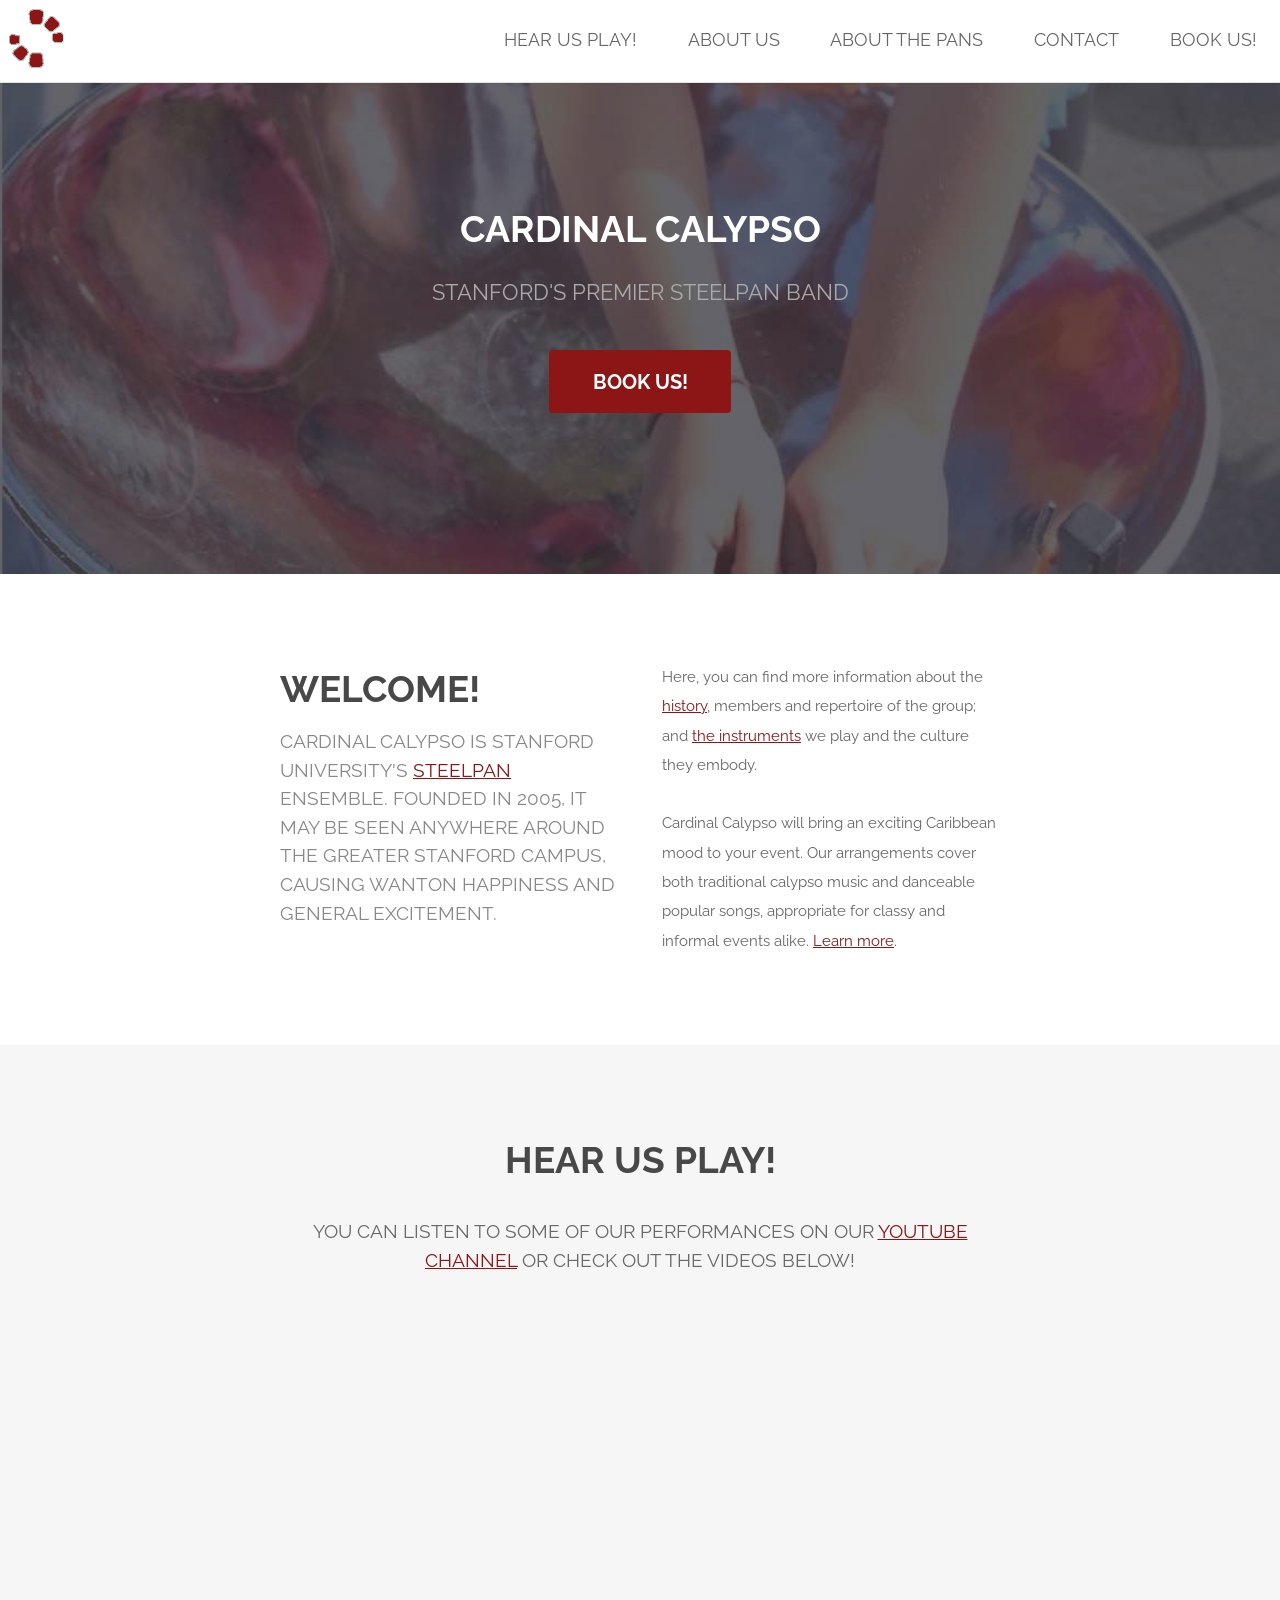
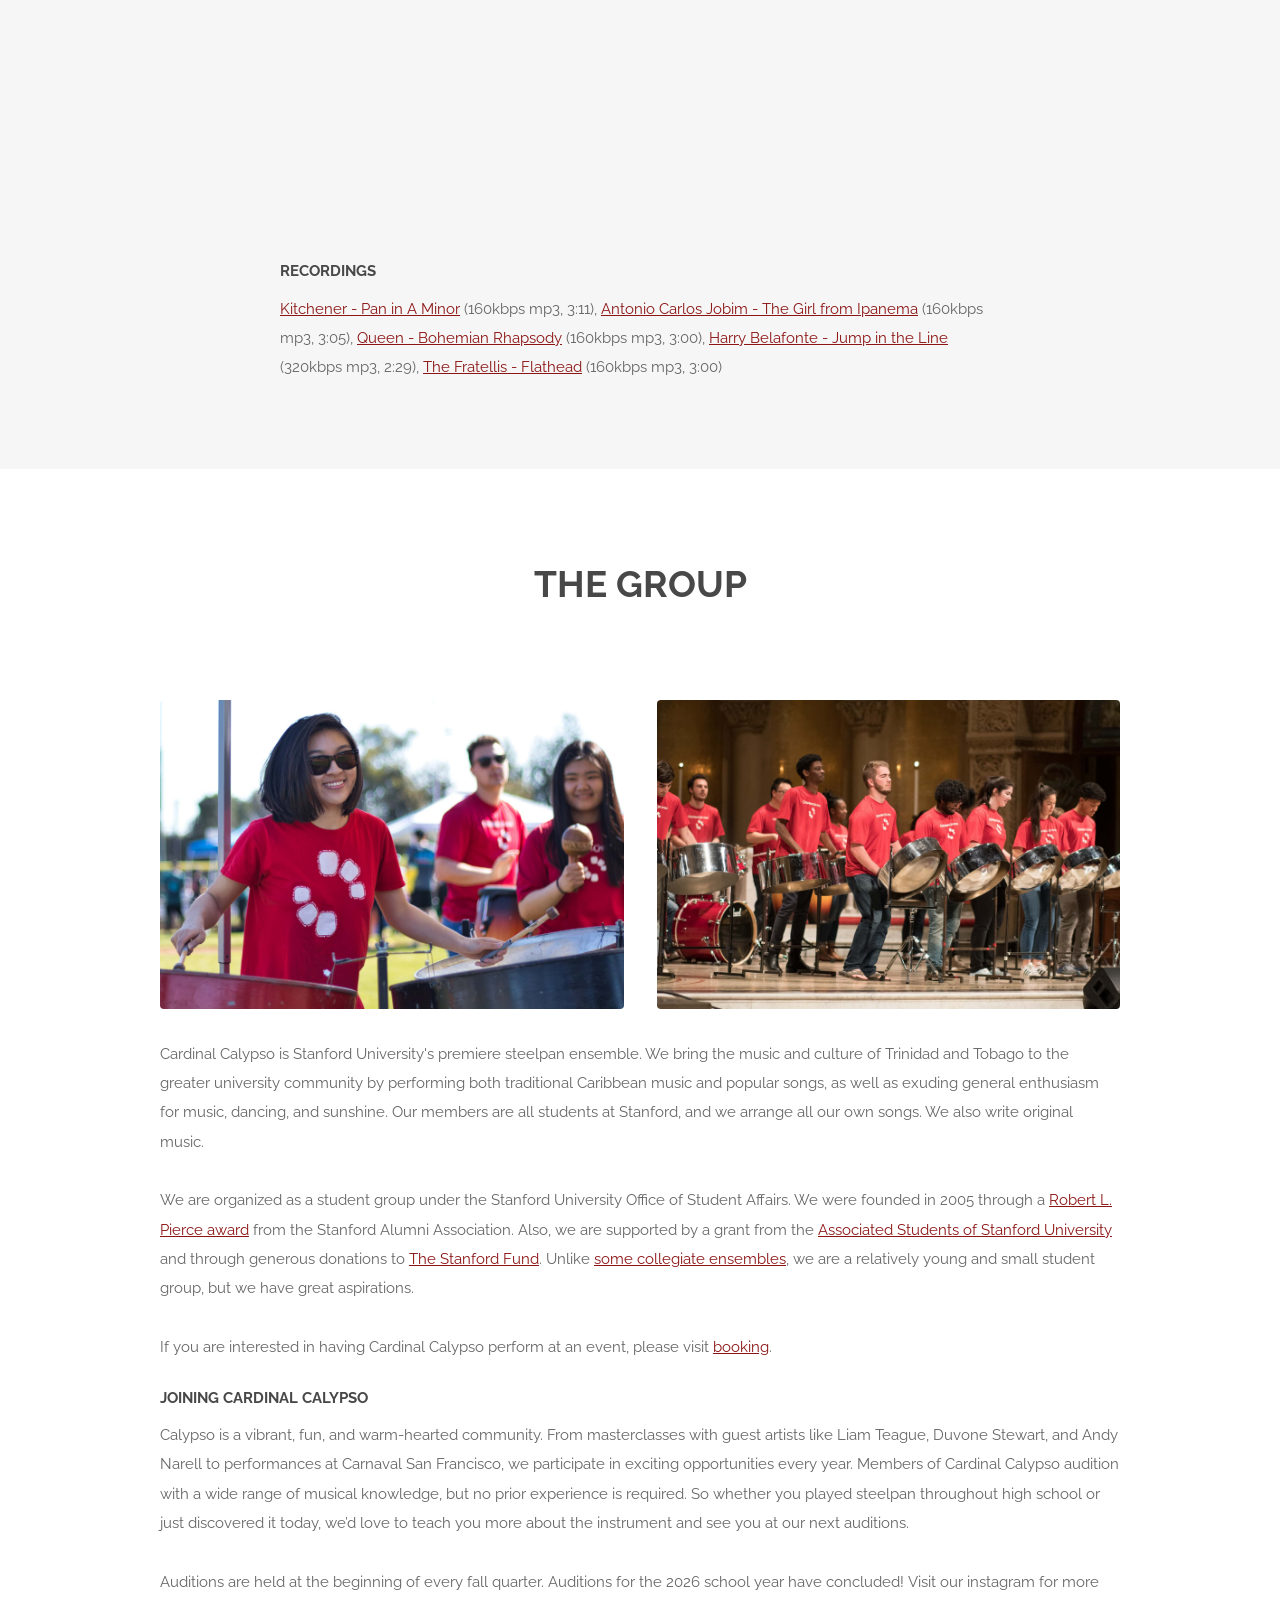
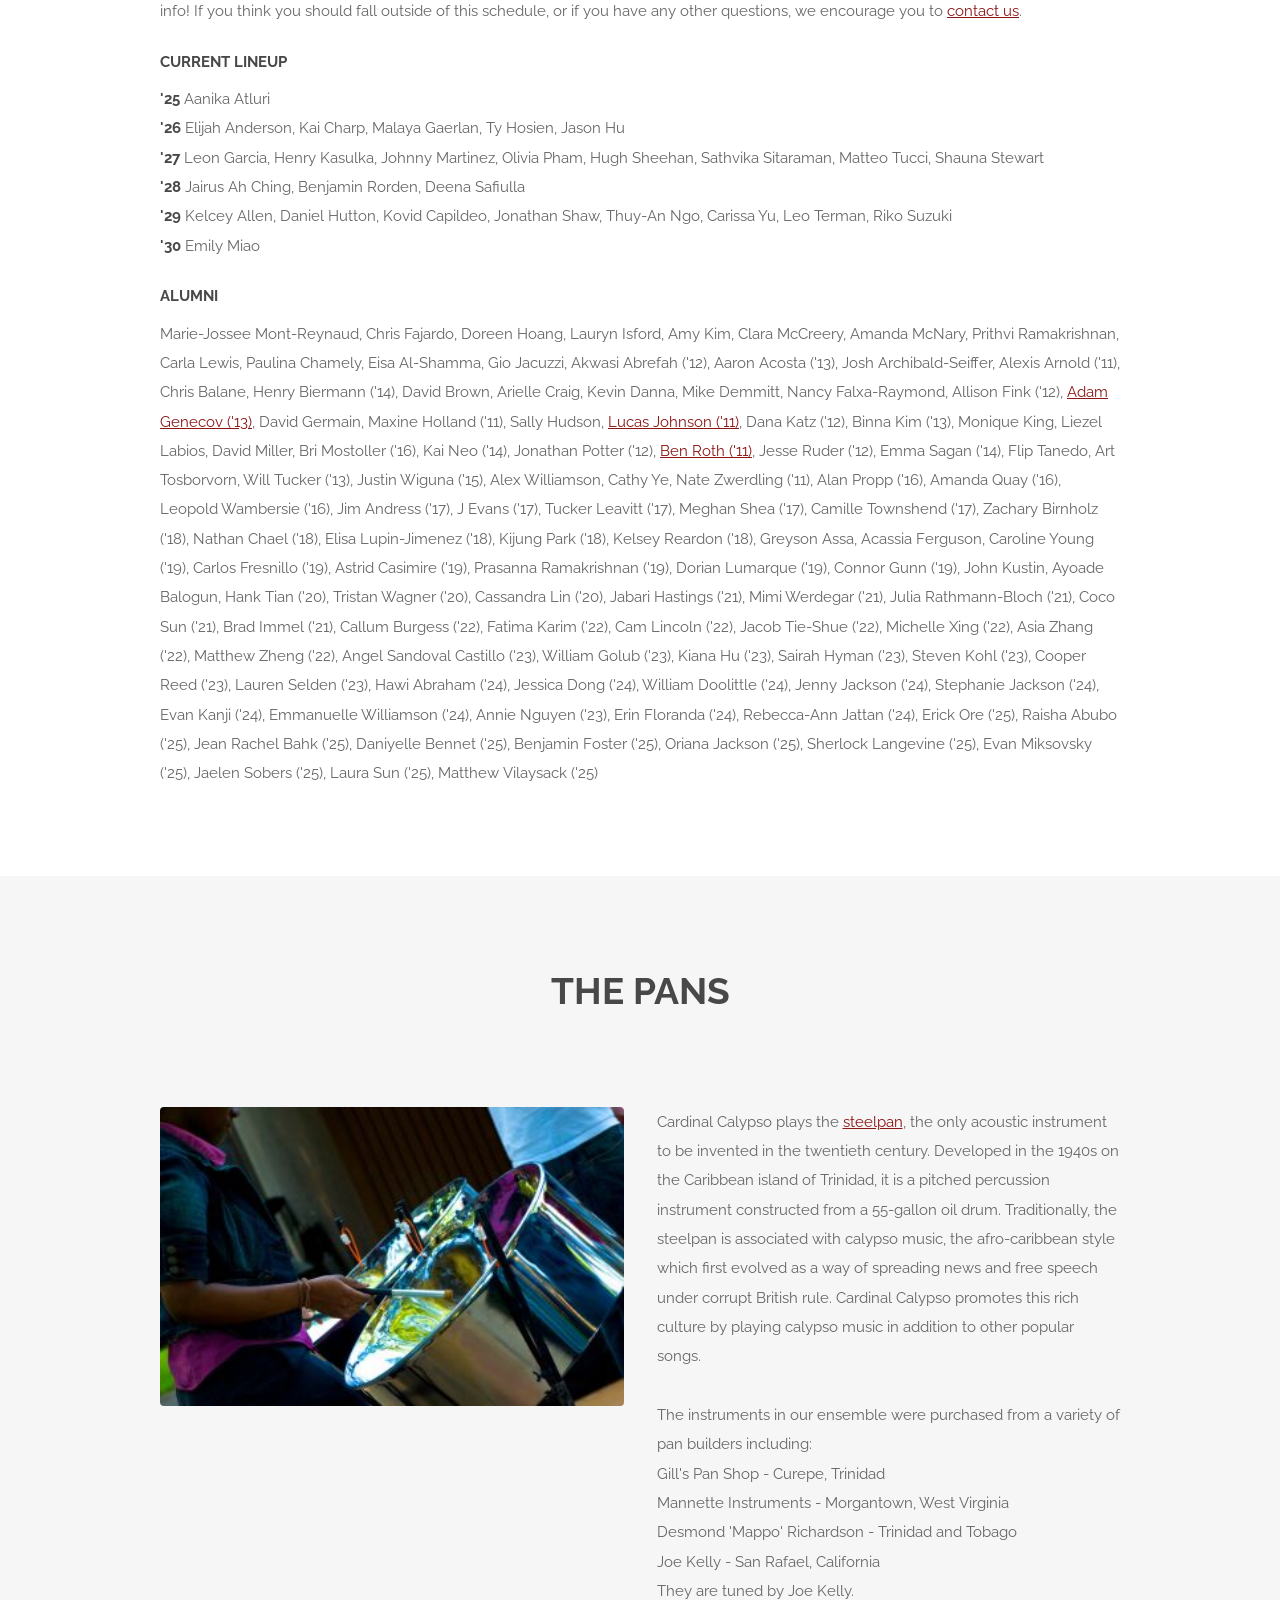
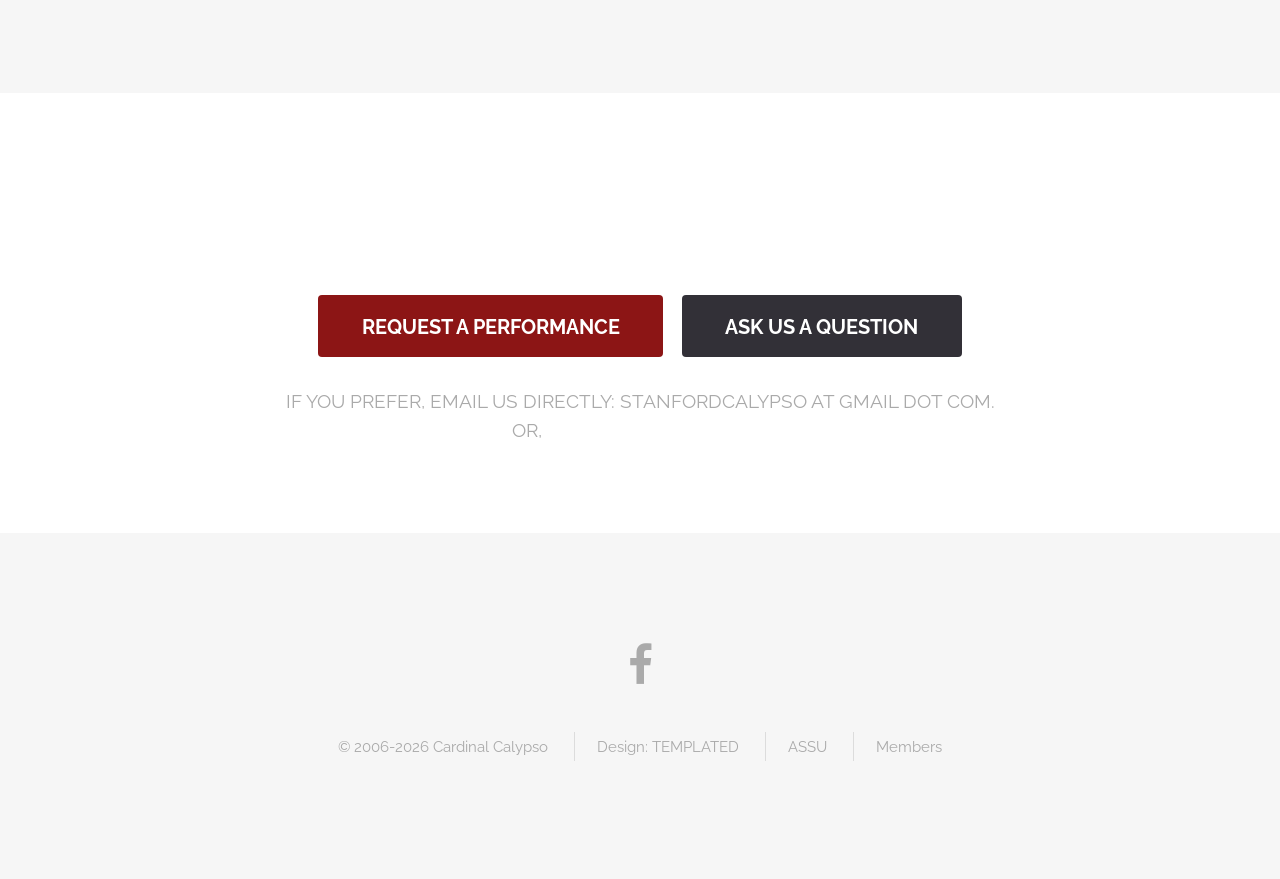
==== commit 847b9760: "Update auditions status to concluded for 2026 Co-Authored-By: Claude Opus 5.5 <noreply@anthropic.com" ====
--- a/index.html
+++ b/index.html
@@ -8,7 +8,6 @@
 	<head>
 		<title>Cardinal Calypso</title>
 		<meta http-equiv="content-type" content="text/html; charset=utf-8" />
-		<meta name="viewport" content="width=device-width, initial-scale=1" />
 		<meta name="description" content="" />
 		<meta name="keywords" content="" />
 		<!--[if lte IE 8]><script src="js/html5shiv.js"></script><![endif]-->
@@ -78,7 +77,7 @@
 									<h2>Welcome!</h2>
 							<p style="color:#888888;">
 								Cardinal Calypso is Stanford University's <a target='_blank'
-								href='https://en.wikipedia.org/wiki/Steelpan'>steelpan</a> ensemble. Founded
+								href='http://en.wikipedia.org/wiki/Steelpan'>steelpan</a> ensemble. Founded
 								in 2005, it may be seen anywhere around the greater Stanford campus, causing
 								wanton happiness and general excitement.
 							</p>
@@ -168,13 +167,13 @@
 		our own songs. We also write original music.</p>
 	<p>We are organized as a student group under the Stanford University Office
 		of Student Affairs. We were founded in 2005 through a
-		<a target='_blank' href='https://www.stanfordalumni.org/students/studentsreader.html?content_instance_id=114676'>
+		<a target='_blank' href='http://www.stanfordalumni.org/students/studentsreader.html?content_instance_id=114676'>
 			Robert L. Pierce award</a> from the Stanford Alumni Association. Also, we
 			are supported by a grant from the
-			<a target='_blank' href='https://assu.stanford.edu'>
+			<a target='_blank' href='http://assu.stanford.edu'>
 				Associated Students of Stanford University</a> and through generous
 				donations to
-				<a target='_blank' href='https://givingtostanford.stanford.edu/tsf/'>
+				<a target='_blank' href='http://givingtostanford.stanford.edu/tsf/'>
 					The Stanford Fund</a>.
 					Unlike <a target='_blank' href='https://www.niu.edu/music/ensembles/steelband.shtml'>
 						some collegiate ensembles</a>, we are a relatively young and small
@@ -194,7 +193,7 @@
 			 our next auditions.</p>
 
 		<p>Auditions are held at the beginning of every fall quarter. Auditions for
-			the 2026 school year have concluded! Visit our <a href="https://www.instagram.com/cardinalcalypso/" target="_blank" rel="noopener">Instagram</a> for more info! If you think you should fall
+			the 2026 school year have concluded! Visit our instagram for more info! If you think you should fall
 			 outside of this schedule, or if you have any other questions, we
 			 encourage you to <a href='#contact'>contact us</a>.</p>
 		<!-- -->
@@ -211,7 +210,7 @@
 				<strong>'30</strong> Emily Miao <br/>
             </p>
 				 <h1>Alumni</h1>
-				 <p>Marie-Jossee Mont-Reynaud, Chris Fajardo, Doreen Hoang, Lauryn Isford, Amy Kim, Clara McCreery, Amanda McNary, Prithvi Ramakrishnan, Carla Lewis, Paulina Chamely, Eisa Al-Shamma, Gio Jacuzzi, Akwasi Abrefah ('12), Aaron Acosta ('13), Josh Archibald-Seiffer, Alexis Arnold ('11), Chris Balane, Henry Biermann ('14), David Brown, Arielle Craig, Kevin Danna, Mike Demmitt, Nancy Falxa-Raymond, Allison Fink ('12), <a target="_blank" href="https://adamgenecov.com">Adam Genecov ('13)</a>, David Germain, Maxine Holland ('11), Sally Hudson, <a target='_blank' href='https://www.lucaswilljohnson.com'>Lucas Johnson ('11)</a>, Dana Katz ('12), Binna Kim ('13), Monique King, Liezel Labios, David Miller, Bri Mostoller ('16), Kai Neo ('14), Jonathan Potter ('12), <a target='_blank' href='https://terribleben.com'>Ben Roth ('11)</a>, Jesse Ruder ('12), Emma Sagan ('14), Flip Tanedo, Art Tosborvorn, Will Tucker ('13), Justin Wiguna ('15), Alex Williamson, Cathy Ye, Nate Zwerdling ('11), Alan Propp ('16), Amanda Quay ('16), Leopold Wambersie ('16), Jim Andress ('17), J Evans ('17), Tucker Leavitt ('17), Meghan Shea ('17), Camille Townshend ('17), Zachary Birnholz ('18), Nathan Chael ('18), Elisa Lupin-Jimenez ('18), Kijung Park ('18), Kelsey Reardon ('18), Greyson Assa, Acassia Ferguson, Caroline Young ('19), Carlos Fresnillo ('19), Astrid Casimire ('19), Prasanna Ramakrishnan ('19), Dorian Lumarque ('19), Connor Gunn ('19), John Kustin, Ayoade Balogun, Hank Tian ('20), Tristan Wagner ('20), Cassandra Lin ('20), Jabari Hastings ('21), Mimi Werdegar ('21), Julia Rathmann-Bloch ('21), Coco Sun ('21), Brad Immel ('21), Callum Burgess ('22), Fatima Karim ('22), Cam Lincoln ('22), Jacob Tie-Shue ('22), Michelle Xing ('22), Asia Zhang ('22), Matthew Zheng ('22), Angel Sandoval Castillo ('23), William Golub ('23), Kiana Hu ('23), Sairah Hyman ('23), Steven Kohl ('23), Cooper Reed ('23), Lauren Selden ('23), Hawi Abraham ('24), Jessica Dong ('24), William Doolittle ('24), Jenny Jackson ('24), Stephanie Jackson ('24), Evan Kanji ('24), Emmanuelle Williamson ('24), Annie Nguyen ('23), Erin Floranda ('24), Rebecca-Ann Jattan ('24), Erick Ore ('25), Raisha Abubo ('25), Jean Rachel Bahk ('25), Daniyelle Bennet ('25), Benjamin Foster ('25), Oriana Jackson ('25), Sherlock Langevine ('25), Evan Miksovsky ('25), Jaelen Sobers ('25), Laura Sun ('25), Matthew Vilaysack ('25)</p>
+				 <p>Marie-Jossee Mont-Reynaud, Chris Fajardo, Doreen Hoang, Lauryn Isford, Amy Kim, Clara McCreery, Amanda McNary, Prithvi Ramakrishnan, Carla Lewis, Paulina Chamely, Eisa Al-Shamma, Gio Jacuzzi, Akwasi Abrefah ('12), Aaron Acosta ('13), Josh Archibald-Seiffer, Alexis Arnold ('11), Chris Balane, Henry Biermann ('14), David Brown, Arielle Craig, Kevin Danna, Mike Demmitt, Nancy Falxa-Raymond, Allison Fink ('12), <a target="_blank" href="http://adamgenecov.com">Adam Genecov ('13)</a>, David Germain, Maxine Holland ('11), Sally Hudson, <a target='_blank' href='http://www.lucaswilljohnson.com'>Lucas Johnson ('11)</a>, Dana Katz ('12), Binna Kim ('13), Monique King, Liezel Labios, David Miller, Bri Mostoller ('16), Kai Neo ('14), Jonathan Potter ('12), <a target='_blank' href='http://terribleben.com'>Ben Roth ('11)</a>, Jesse Ruder ('12), Emma Sagan ('14), Flip Tanedo, Art Tosborvorn, Will Tucker ('13), Justin Wiguna ('15), Alex Williamson, Cathy Ye, Nate Zwerdling ('11), Alan Propp ('16), Amanda Quay ('16), Leopold Wambersie ('16), Jim Andress ('17), J Evans ('17), Tucker Leavitt ('17), Meghan Shea ('17), Camille Townshend ('17), Zachary Birnholz ('18), Nathan Chael ('18), Elisa Lupin-Jimenez ('18), Kijung Park ('18), Kelsey Reardon ('18), Greyson Assa, Acassia Ferguson, Caroline Young ('19), Carlos Fresnillo ('19), Astrid Casimire ('19), Prasanna Ramakrishnan ('19), Dorian Lumarque ('19), Connor Gunn ('19), John Kustin, Ayoade Balogun, Hank Tian ('20), Tristan Wagner ('20), Cassandra Lin ('20), Jabari Hastings ('21), Mimi Werdegar ('21), Julia Rathmann-Bloch ('21), Coco Sun ('21), Brad Immel ('21), Callum Burgess ('22), Fatima Karim ('22), Cam Lincoln ('22), Jacob Tie-Shue ('22), Michelle Xing ('22), Asia Zhang ('22), Matthew Zheng ('22), Angel Sandoval Castillo ('23), William Golub ('23), Kiana Hu ('23), Sairah Hyman ('23), Steven Kohl ('23), Cooper Reed ('23), Lauren Selden ('23), Hawi Abraham ('24), Jessica Dong ('24), William Doolittle ('24), Jenny Jackson ('24), Stephanie Jackson ('24), Evan Kanji ('24), Emmanuelle Williamson ('24), Annie Nguyen ('23), Erin Floranda ('24), Rebecca-Ann Jattan ('24), Erick Ore ('25), Raisha Abubo ('25), Jean Rachel Bahk ('25), Daniyelle Bennet ('25), Benjamin Foster ('25), Oriana Jackson ('25), Sherlock Langevine ('25), Evan Miksovsky ('25), Jaelen Sobers ('25), Laura Sun ('25), Matthew Vilaysack ('25)</p>
 								<!-- <div class="top-link">
 									<a href="#" class="aligner-item"><img class="image icon" src="images/calypso_logo.gif" alt></a>
 									<a href="#" class="aligner-item">Back to top</a>
@@ -232,7 +231,7 @@
 							<div class="6u$ 12u$(xsmall)">
 								<div class="content">
 							<p>Cardinal Calypso plays the
-								<a target='_blank' href='https://en.wikipedia.org/wiki/Steelpan'>steelpan</a>,
+								<a target='_blank' href='http://en.wikipedia.org/wiki/Steelpan'>steelpan</a>,
 								the only acoustic instrument to be invented in the twentieth
 								century. Developed in the 1940s on the Caribbean island of
 								Trinidad, it is a pitched percussion instrument constructed
@@ -271,7 +270,7 @@
 						</ul>
 						<header class="major">
 							<p>If you prefer, email us directly: stanfordcalypso at gmail dot com.<br />
-							Or, find us on <a href="https://www.instagram.com/cardinalcalypso/" target="_blank" rel="noopener" style="color:white;">Instagram</a> and <a href="https://www.facebook.com/CardinalCalypso" style="color:white;">Facebook</a>!<p>
+							Or, <a href="https://www.facebook.com/CardinalCalypso" style="color:white;">find us on Facebook!</a><p>
 							<!-- <div class="top-link">
 								<a href="#" class="aligner-item"><img class="image icon" src="images/calypso_logo.gif" alt></a>
 								<a href="#" class="aligner-item" style="color:gray;">Back to top</a>
@@ -284,13 +283,12 @@
 		<footer id="footer">
 			<div class="container">
 				<ul class="icons">
-					<li><a href="https://www.instagram.com/cardinalcalypso/" class="icon fa-instagram" target="_blank" rel="noopener"></a></li>
 					<li><a href="https://www.facebook.com/CardinalCalypso" class="icon fa-facebook"></a></li>
 				</ul>
 				<ul class="copyright">
 					<li>&copy; 2006-2026 Cardinal Calypso</li>
-					<li>Design: <a href="https://templated.co">TEMPLATED</a></li>
-					<li><a href="https://assu.stanford.edu/">ASSU</a></li>
+					<li>Design: <a href="http://templated.co">TEMPLATED</a></li>
+					<li><a href="http://assu.stanford.edu/">ASSU</a></li>
 					<li><a href="https://web.stanford.edu/group/calypso/cgi-bin/members">Members</a></li>
 				</ul>
 			</div>
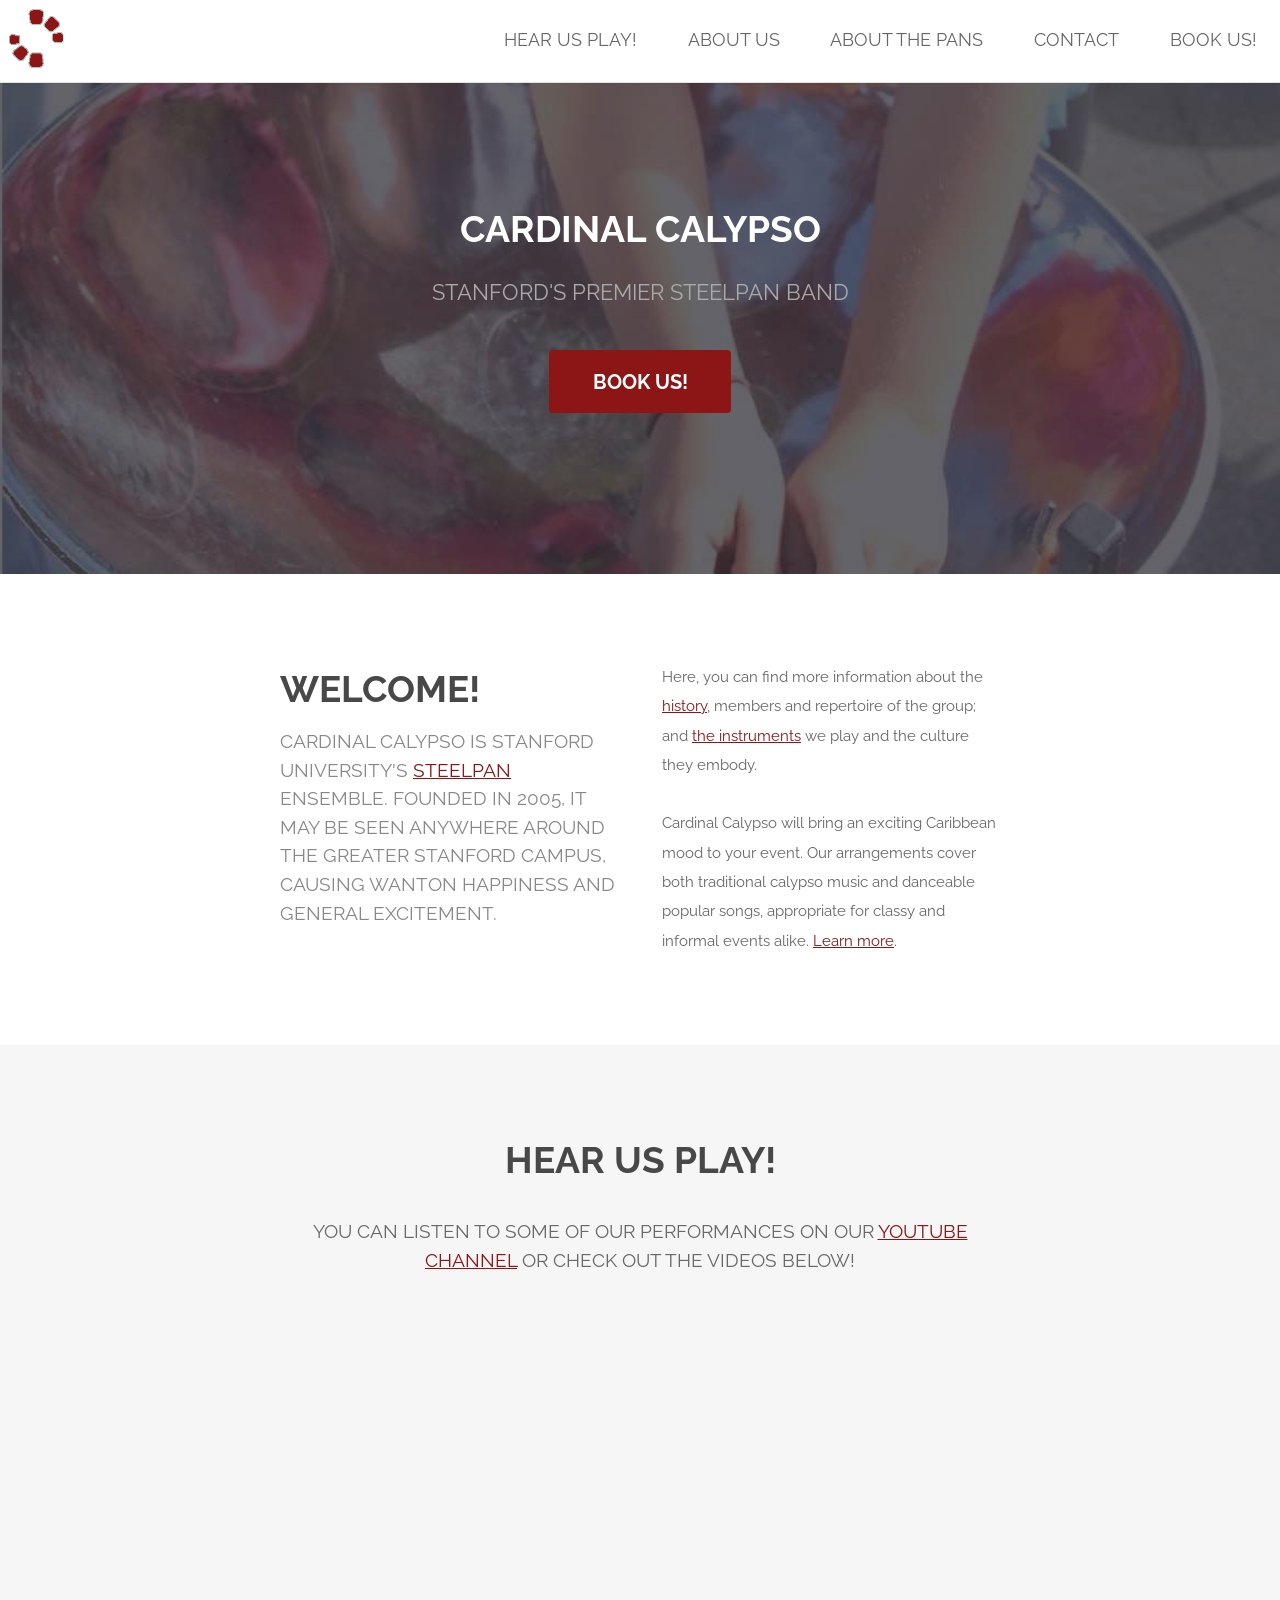
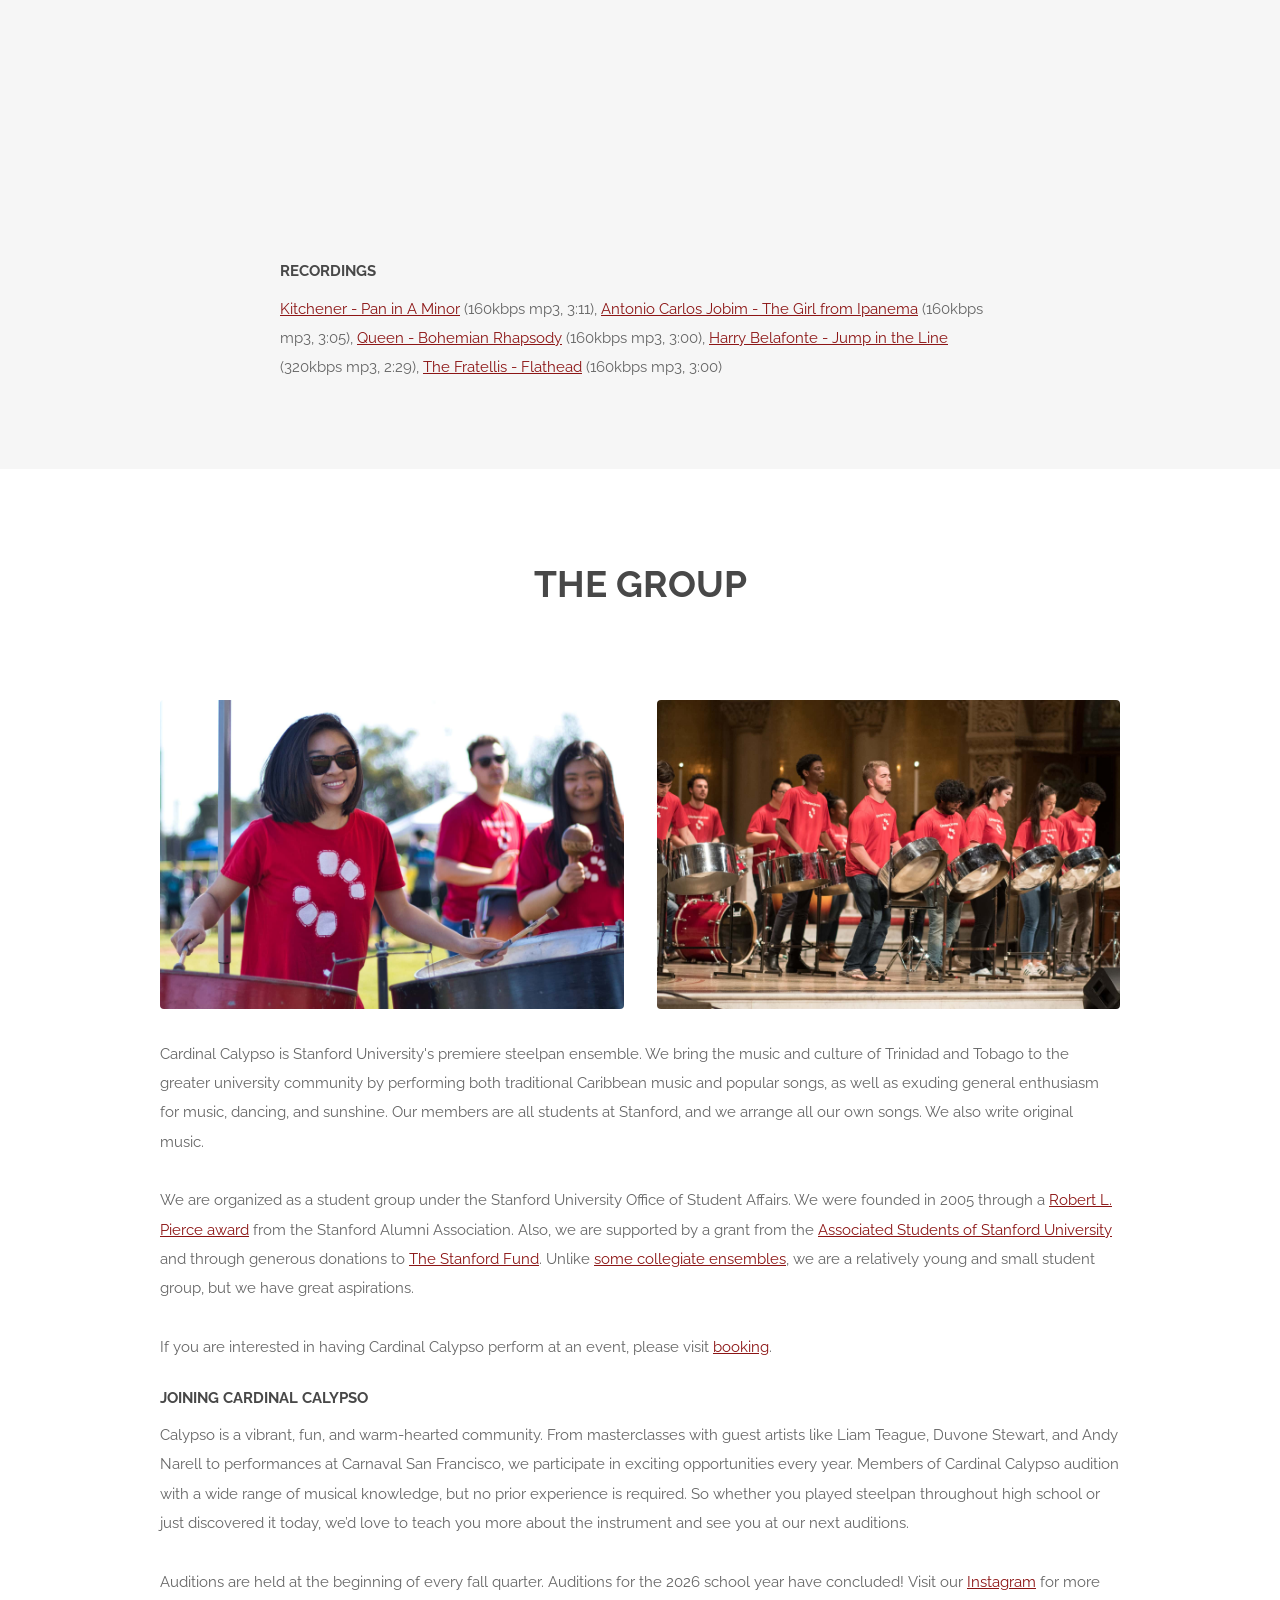
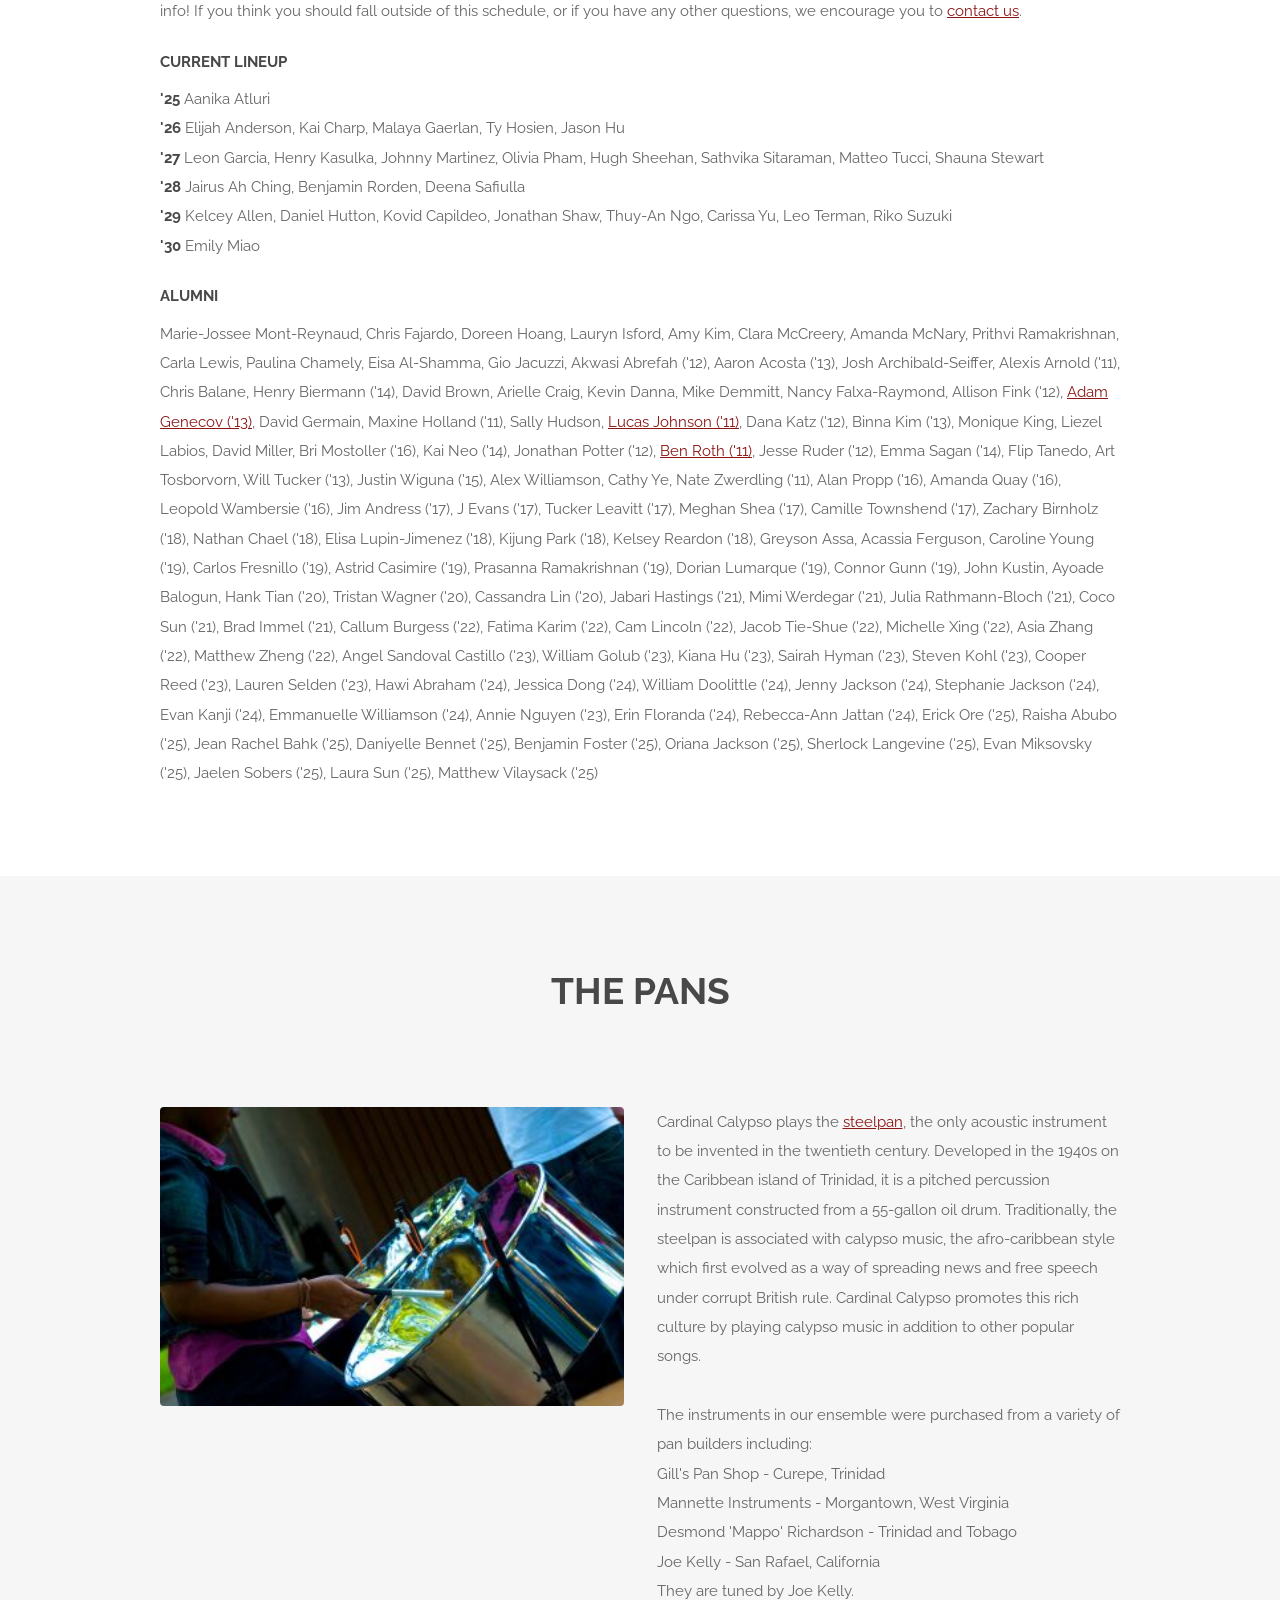
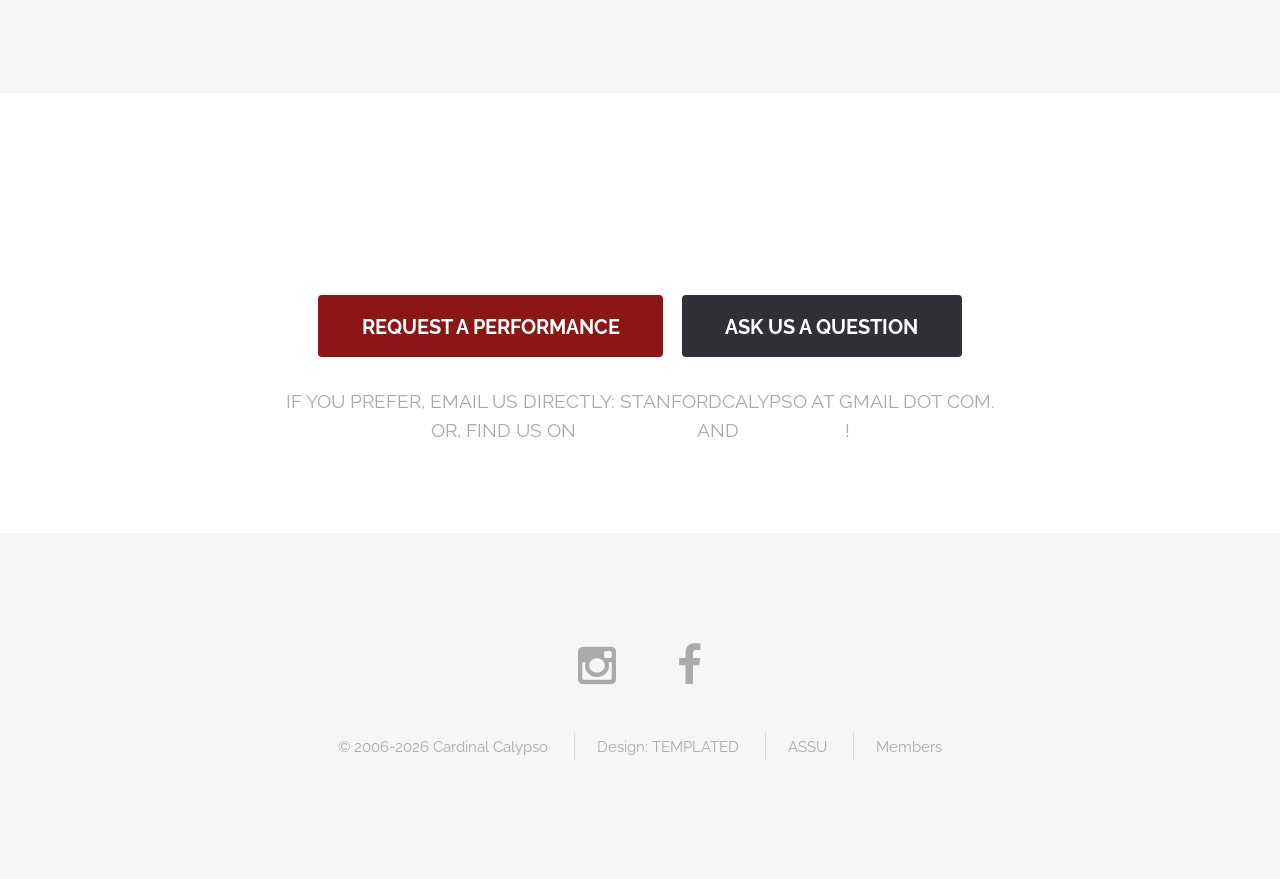
==== commit cc467abe: "Convert recruiting page to static HTML Co-Authored-By: Claude Opus 5.5 <noreply@anthropic.com>" ====
--- a/index.html
+++ b/index.html
@@ -8,7 +8,11 @@
 	<head>
 		<title>Cardinal Calypso</title>
 		<meta http-equiv="content-type" content="text/html; charset=utf-8" />
-		<meta name="description" content="" />
+		<meta name="viewport" content="width=device-width, initial-scale=1" />
+		<meta name="description" content="Cardinal Calypso is Stanford University's premiere steelpan ensemble, bringing the music and culture of Trinidad and Tobago to campus and beyond!" />
+		<meta property="og:title" content="Cardinal Calypso" />
+		<meta property="og:description" content="Cardinal Calypso is Stanford University's premiere steelpan ensemble, bringing the music and culture of Trinidad and Tobago to campus and beyond!" />
+		<meta property="og:image" content="https://calypso.stanford.edu/images/pan1.jpg" />
 		<meta name="keywords" content="" />
 		<!--[if lte IE 8]><script src="js/html5shiv.js"></script><![endif]-->
 		<script src="js/jquery.min.js"></script>
@@ -32,7 +36,7 @@
 					<ul>
 <!-- UNCOMMENT NEXT LINE FOR AUDITIONS, COMMENT AFTER AUDITIONS ARE OVER -->
 						<!--
-							<li><a href="recruiting.php">Auditions!</a></li>
+							<li><a href="recruiting.html">Auditions!</a></li>
 						     -->
 						<li><a href="#media">Hear us Play!</a></li>
 						<li><a href="#group">About Us</a></li>
@@ -55,7 +59,7 @@
 <!-- UNCOMMENT FOR AUDITIONS until before the </section> -->
 				<!--
 				<div style="margin-bottom: 15px">
-				<a href="recruiting.php">
+				<a href="recruiting.html">
 					<div class="notice notice-button">
     	  			<br>
     	  			<h2 style="font-size: 15pt">Hey, you! Looking for a fun student group to join?</h2>
@@ -77,7 +81,7 @@
 									<h2>Welcome!</h2>
 							<p style="color:#888888;">
 								Cardinal Calypso is Stanford University's <a target='_blank'
-								href='http://en.wikipedia.org/wiki/Steelpan'>steelpan</a> ensemble. Founded
+								href='https://en.wikipedia.org/wiki/Steelpan'>steelpan</a> ensemble. Founded
 								in 2005, it may be seen anywhere around the greater Stanford campus, causing
 								wanton happiness and general excitement.
 							</p>
@@ -167,13 +171,13 @@
 		our own songs. We also write original music.</p>
 	<p>We are organized as a student group under the Stanford University Office
 		of Student Affairs. We were founded in 2005 through a
-		<a target='_blank' href='http://www.stanfordalumni.org/students/studentsreader.html?content_instance_id=114676'>
+		<a target='_blank' href='https://www.stanfordalumni.org/students/studentsreader.html?content_instance_id=114676'>
 			Robert L. Pierce award</a> from the Stanford Alumni Association. Also, we
 			are supported by a grant from the
-			<a target='_blank' href='http://assu.stanford.edu'>
+			<a target='_blank' href='https://assu.stanford.edu'>
 				Associated Students of Stanford University</a> and through generous
 				donations to
-				<a target='_blank' href='http://givingtostanford.stanford.edu/tsf/'>
+				<a target='_blank' href='https://givingtostanford.stanford.edu/tsf/'>
 					The Stanford Fund</a>.
 					Unlike <a target='_blank' href='https://www.niu.edu/music/ensembles/steelband.shtml'>
 						some collegiate ensembles</a>, we are a relatively young and small
@@ -193,13 +197,13 @@
 			 our next auditions.</p>
 
 		<p>Auditions are held at the beginning of every fall quarter. Auditions for
-			the 2026 school year have concluded! Visit our instagram for more info! If you think you should fall
+			the 2026 school year have concluded! Visit our <a href="https://www.instagram.com/cardinalcalypso/" target="_blank" rel="noopener">Instagram</a> for more info! If you think you should fall
 			 outside of this schedule, or if you have any other questions, we
 			 encourage you to <a href='#contact'>contact us</a>.</p>
 		<!-- -->
 <!-- UNCOMMENT NEXT LINE FOR AUDITIONS, COMMENT AFTER AUDITIONS ARE OVER -->
 		<!--
-			<p>Auditions for the 2024-25 school year are happening now! For more information and to sign up for an audition, please click <a href='recruiting.php'>HERE</a>, or feel free to <a href='#contact'>contact us</a> with any questions.</p>
+			<p>Auditions for the 2024-25 school year are happening now! For more information and to sign up for an audition, please click <a href='recruiting.html'>HERE</a>, or feel free to <a href='#contact'>contact us</a> with any questions.</p>
 		     -->
 			<h1>Current Lineup</h1>
 				<strong>'25</strong> Aanika Atluri<br/>
@@ -210,7 +214,7 @@
 				<strong>'30</strong> Emily Miao <br/>
             </p>
 				 <h1>Alumni</h1>
-				 <p>Marie-Jossee Mont-Reynaud, Chris Fajardo, Doreen Hoang, Lauryn Isford, Amy Kim, Clara McCreery, Amanda McNary, Prithvi Ramakrishnan, Carla Lewis, Paulina Chamely, Eisa Al-Shamma, Gio Jacuzzi, Akwasi Abrefah ('12), Aaron Acosta ('13), Josh Archibald-Seiffer, Alexis Arnold ('11), Chris Balane, Henry Biermann ('14), David Brown, Arielle Craig, Kevin Danna, Mike Demmitt, Nancy Falxa-Raymond, Allison Fink ('12), <a target="_blank" href="http://adamgenecov.com">Adam Genecov ('13)</a>, David Germain, Maxine Holland ('11), Sally Hudson, <a target='_blank' href='http://www.lucaswilljohnson.com'>Lucas Johnson ('11)</a>, Dana Katz ('12), Binna Kim ('13), Monique King, Liezel Labios, David Miller, Bri Mostoller ('16), Kai Neo ('14), Jonathan Potter ('12), <a target='_blank' href='http://terribleben.com'>Ben Roth ('11)</a>, Jesse Ruder ('12), Emma Sagan ('14), Flip Tanedo, Art Tosborvorn, Will Tucker ('13), Justin Wiguna ('15), Alex Williamson, Cathy Ye, Nate Zwerdling ('11), Alan Propp ('16), Amanda Quay ('16), Leopold Wambersie ('16), Jim Andress ('17), J Evans ('17), Tucker Leavitt ('17), Meghan Shea ('17), Camille Townshend ('17), Zachary Birnholz ('18), Nathan Chael ('18), Elisa Lupin-Jimenez ('18), Kijung Park ('18), Kelsey Reardon ('18), Greyson Assa, Acassia Ferguson, Caroline Young ('19), Carlos Fresnillo ('19), Astrid Casimire ('19), Prasanna Ramakrishnan ('19), Dorian Lumarque ('19), Connor Gunn ('19), John Kustin, Ayoade Balogun, Hank Tian ('20), Tristan Wagner ('20), Cassandra Lin ('20), Jabari Hastings ('21), Mimi Werdegar ('21), Julia Rathmann-Bloch ('21), Coco Sun ('21), Brad Immel ('21), Callum Burgess ('22), Fatima Karim ('22), Cam Lincoln ('22), Jacob Tie-Shue ('22), Michelle Xing ('22), Asia Zhang ('22), Matthew Zheng ('22), Angel Sandoval Castillo ('23), William Golub ('23), Kiana Hu ('23), Sairah Hyman ('23), Steven Kohl ('23), Cooper Reed ('23), Lauren Selden ('23), Hawi Abraham ('24), Jessica Dong ('24), William Doolittle ('24), Jenny Jackson ('24), Stephanie Jackson ('24), Evan Kanji ('24), Emmanuelle Williamson ('24), Annie Nguyen ('23), Erin Floranda ('24), Rebecca-Ann Jattan ('24), Erick Ore ('25), Raisha Abubo ('25), Jean Rachel Bahk ('25), Daniyelle Bennet ('25), Benjamin Foster ('25), Oriana Jackson ('25), Sherlock Langevine ('25), Evan Miksovsky ('25), Jaelen Sobers ('25), Laura Sun ('25), Matthew Vilaysack ('25)</p>
+				 <p>Marie-Jossee Mont-Reynaud, Chris Fajardo, Doreen Hoang, Lauryn Isford, Amy Kim, Clara McCreery, Amanda McNary, Prithvi Ramakrishnan, Carla Lewis, Paulina Chamely, Eisa Al-Shamma, Gio Jacuzzi, Akwasi Abrefah ('12), Aaron Acosta ('13), Josh Archibald-Seiffer, Alexis Arnold ('11), Chris Balane, Henry Biermann ('14), David Brown, Arielle Craig, Kevin Danna, Mike Demmitt, Nancy Falxa-Raymond, Allison Fink ('12), <a target="_blank" href="https://adamgenecov.com">Adam Genecov ('13)</a>, David Germain, Maxine Holland ('11), Sally Hudson, <a target='_blank' href='https://www.lucaswilljohnson.com'>Lucas Johnson ('11)</a>, Dana Katz ('12), Binna Kim ('13), Monique King, Liezel Labios, David Miller, Bri Mostoller ('16), Kai Neo ('14), Jonathan Potter ('12), <a target='_blank' href='https://terribleben.com'>Ben Roth ('11)</a>, Jesse Ruder ('12), Emma Sagan ('14), Flip Tanedo, Art Tosborvorn, Will Tucker ('13), Justin Wiguna ('15), Alex Williamson, Cathy Ye, Nate Zwerdling ('11), Alan Propp ('16), Amanda Quay ('16), Leopold Wambersie ('16), Jim Andress ('17), J Evans ('17), Tucker Leavitt ('17), Meghan Shea ('17), Camille Townshend ('17), Zachary Birnholz ('18), Nathan Chael ('18), Elisa Lupin-Jimenez ('18), Kijung Park ('18), Kelsey Reardon ('18), Greyson Assa, Acassia Ferguson, Caroline Young ('19), Carlos Fresnillo ('19), Astrid Casimire ('19), Prasanna Ramakrishnan ('19), Dorian Lumarque ('19), Connor Gunn ('19), John Kustin, Ayoade Balogun, Hank Tian ('20), Tristan Wagner ('20), Cassandra Lin ('20), Jabari Hastings ('21), Mimi Werdegar ('21), Julia Rathmann-Bloch ('21), Coco Sun ('21), Brad Immel ('21), Callum Burgess ('22), Fatima Karim ('22), Cam Lincoln ('22), Jacob Tie-Shue ('22), Michelle Xing ('22), Asia Zhang ('22), Matthew Zheng ('22), Angel Sandoval Castillo ('23), William Golub ('23), Kiana Hu ('23), Sairah Hyman ('23), Steven Kohl ('23), Cooper Reed ('23), Lauren Selden ('23), Hawi Abraham ('24), Jessica Dong ('24), William Doolittle ('24), Jenny Jackson ('24), Stephanie Jackson ('24), Evan Kanji ('24), Emmanuelle Williamson ('24), Annie Nguyen ('23), Erin Floranda ('24), Rebecca-Ann Jattan ('24), Erick Ore ('25), Raisha Abubo ('25), Jean Rachel Bahk ('25), Daniyelle Bennet ('25), Benjamin Foster ('25), Oriana Jackson ('25), Sherlock Langevine ('25), Evan Miksovsky ('25), Jaelen Sobers ('25), Laura Sun ('25), Matthew Vilaysack ('25)</p>
 								<!-- <div class="top-link">
 									<a href="#" class="aligner-item"><img class="image icon" src="images/calypso_logo.gif" alt></a>
 									<a href="#" class="aligner-item">Back to top</a>
@@ -231,7 +235,7 @@
 							<div class="6u$ 12u$(xsmall)">
 								<div class="content">
 							<p>Cardinal Calypso plays the
-								<a target='_blank' href='http://en.wikipedia.org/wiki/Steelpan'>steelpan</a>,
+								<a target='_blank' href='https://en.wikipedia.org/wiki/Steelpan'>steelpan</a>,
 								the only acoustic instrument to be invented in the twentieth
 								century. Developed in the 1940s on the Caribbean island of
 								Trinidad, it is a pitched percussion instrument constructed
@@ -270,7 +274,7 @@
 						</ul>
 						<header class="major">
 							<p>If you prefer, email us directly: stanfordcalypso at gmail dot com.<br />
-							Or, <a href="https://www.facebook.com/CardinalCalypso" style="color:white;">find us on Facebook!</a><p>
+							Or, find us on <a href="https://www.instagram.com/cardinalcalypso/" target="_blank" rel="noopener" style="color:white;">Instagram</a> and <a href="https://www.facebook.com/CardinalCalypso" style="color:white;">Facebook</a>!<p>
 							<!-- <div class="top-link">
 								<a href="#" class="aligner-item"><img class="image icon" src="images/calypso_logo.gif" alt></a>
 								<a href="#" class="aligner-item" style="color:gray;">Back to top</a>
@@ -283,12 +287,13 @@
 		<footer id="footer">
 			<div class="container">
 				<ul class="icons">
+					<li><a href="https://www.instagram.com/cardinalcalypso/" class="icon fa-instagram" target="_blank" rel="noopener"></a></li>
 					<li><a href="https://www.facebook.com/CardinalCalypso" class="icon fa-facebook"></a></li>
 				</ul>
 				<ul class="copyright">
 					<li>&copy; 2006-2026 Cardinal Calypso</li>
-					<li>Design: <a href="http://templated.co">TEMPLATED</a></li>
-					<li><a href="http://assu.stanford.edu/">ASSU</a></li>
+					<li>Design: <a href="https://templated.co">TEMPLATED</a></li>
+					<li><a href="https://assu.stanford.edu/">ASSU</a></li>
 					<li><a href="https://web.stanford.edu/group/calypso/cgi-bin/members">Members</a></li>
 				</ul>
 			</div>
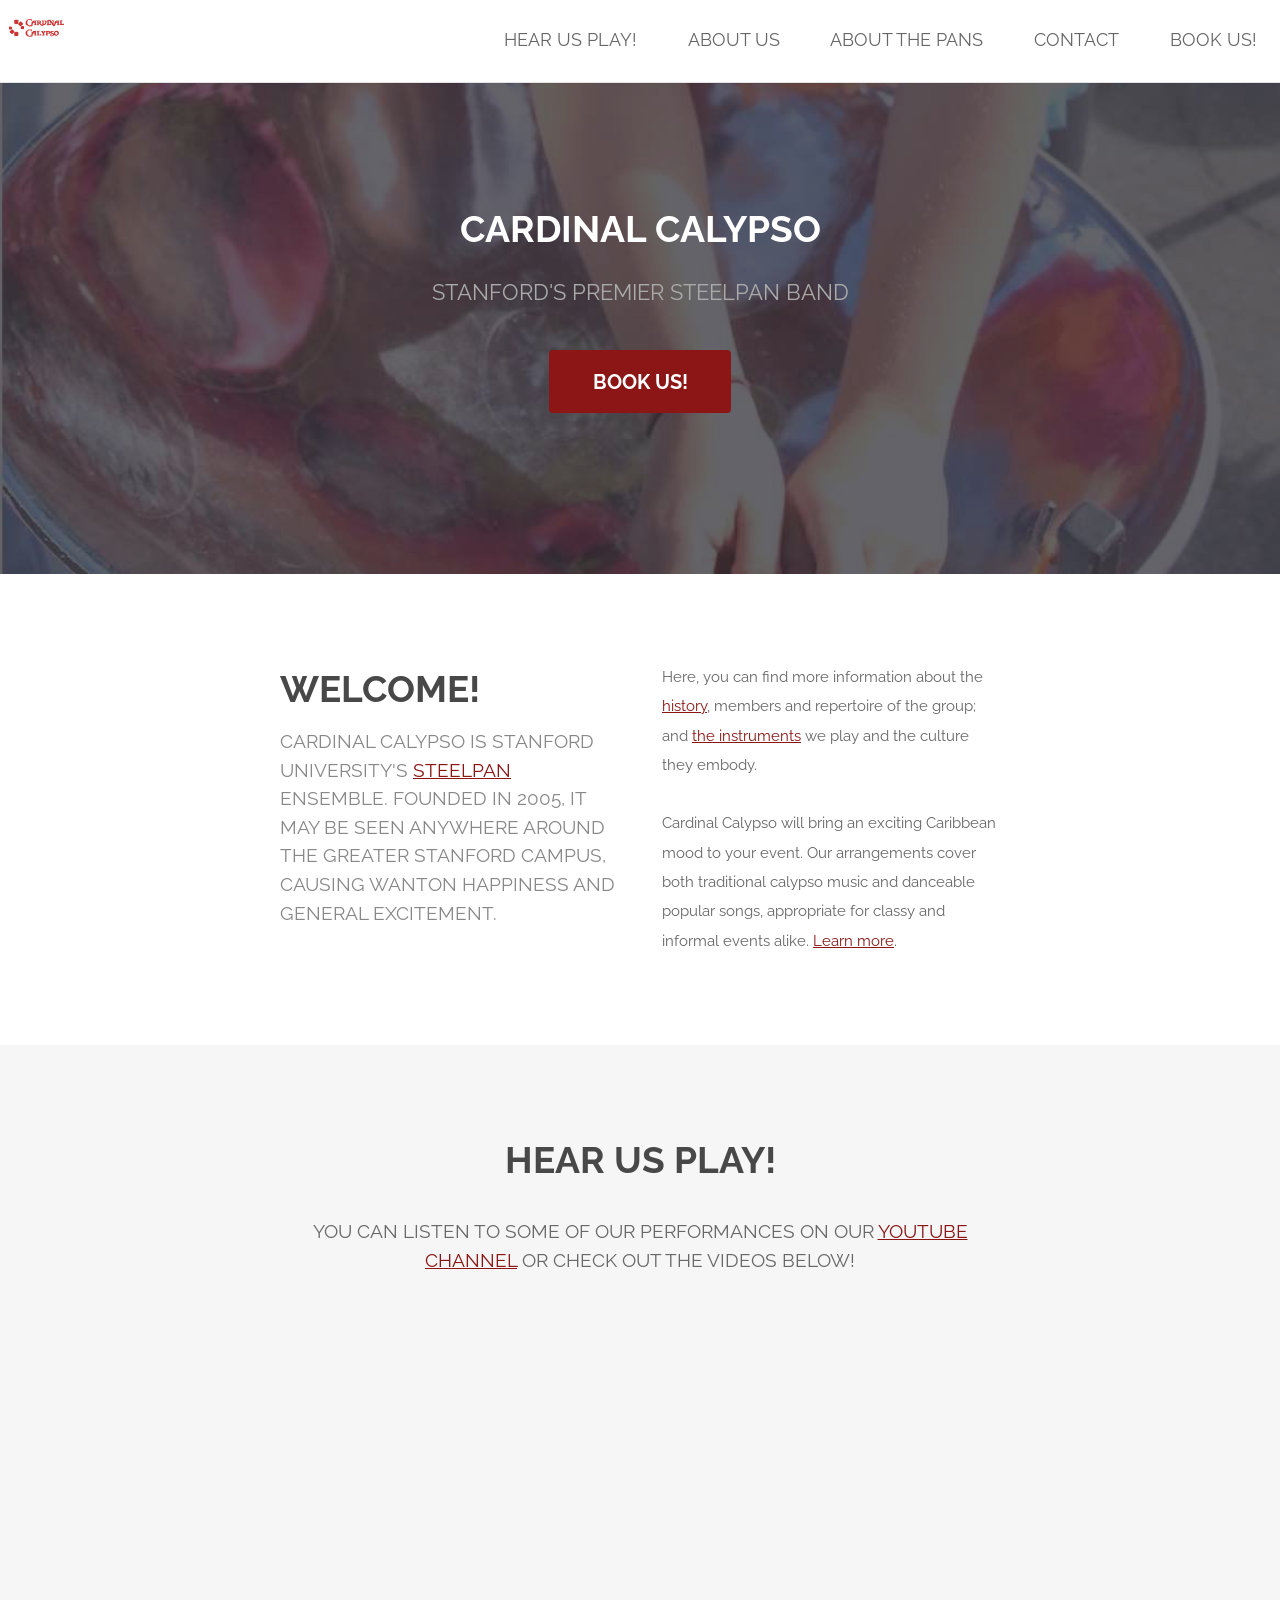
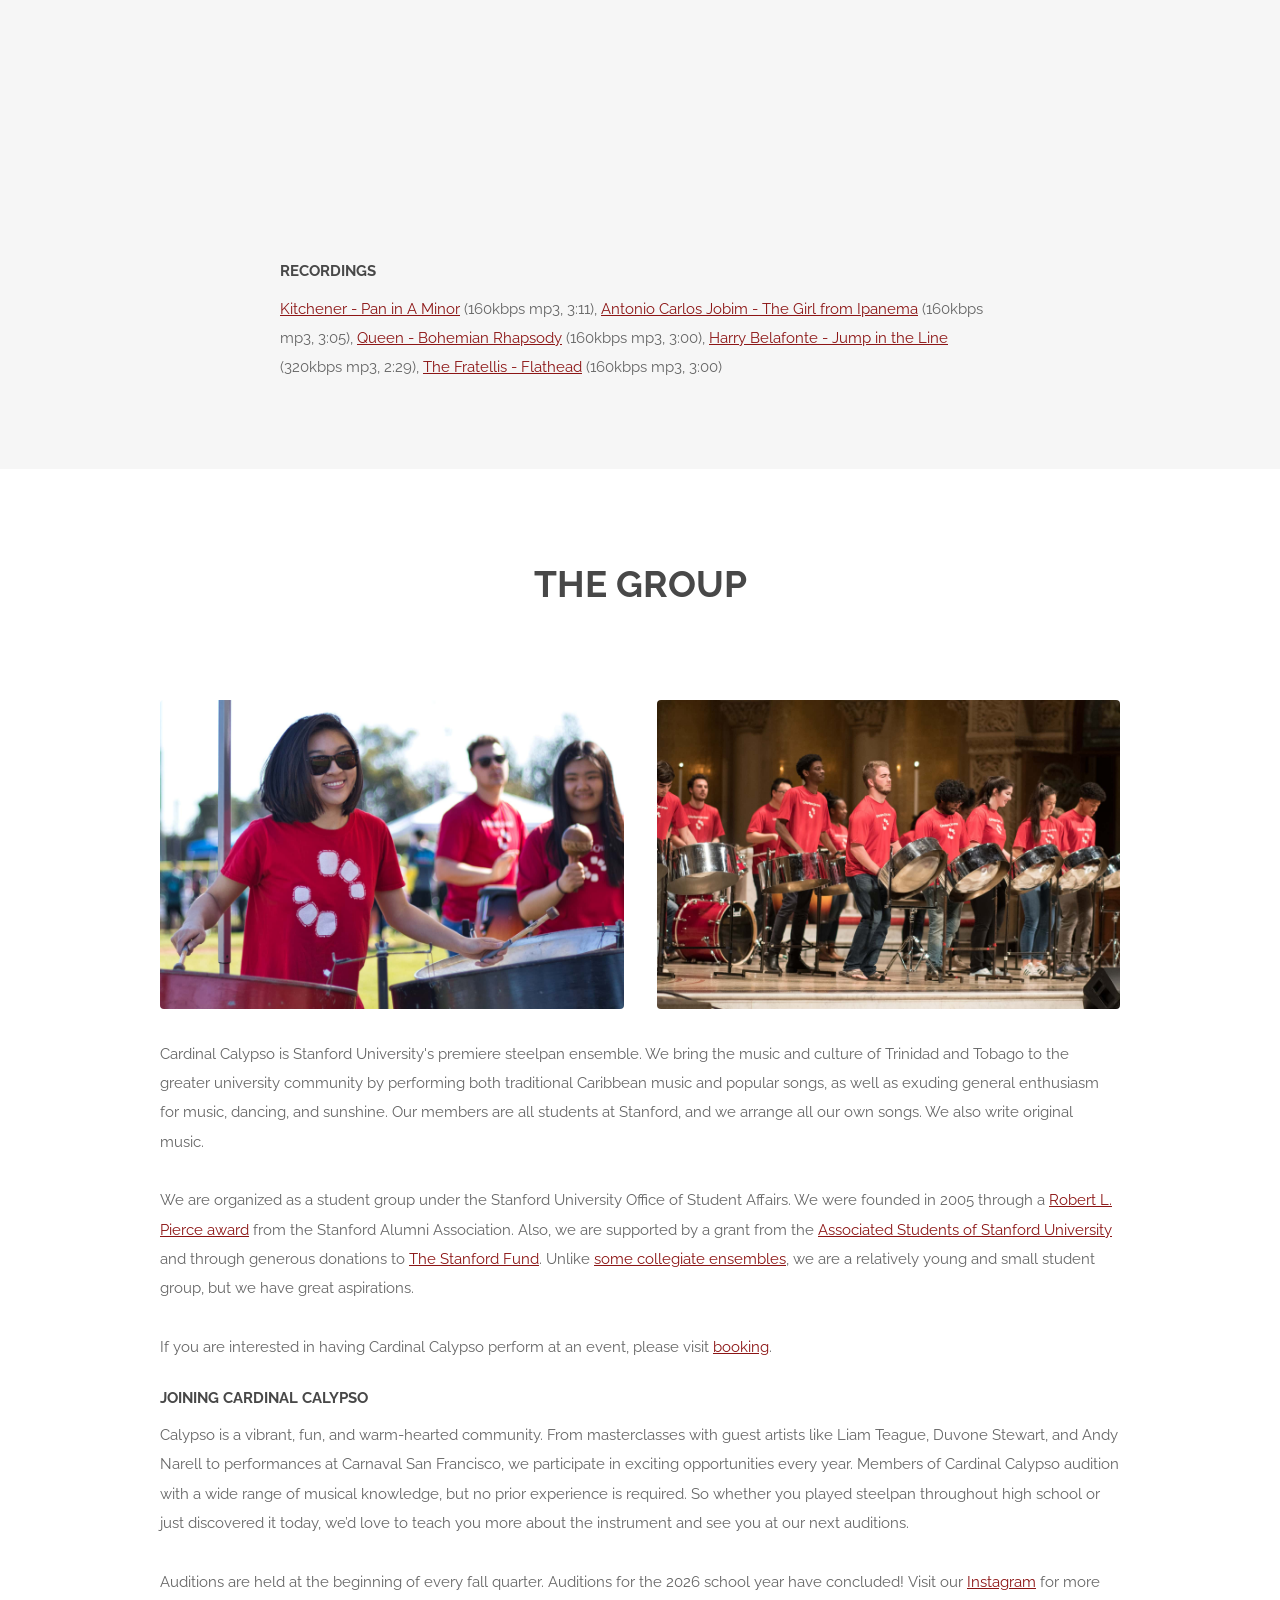
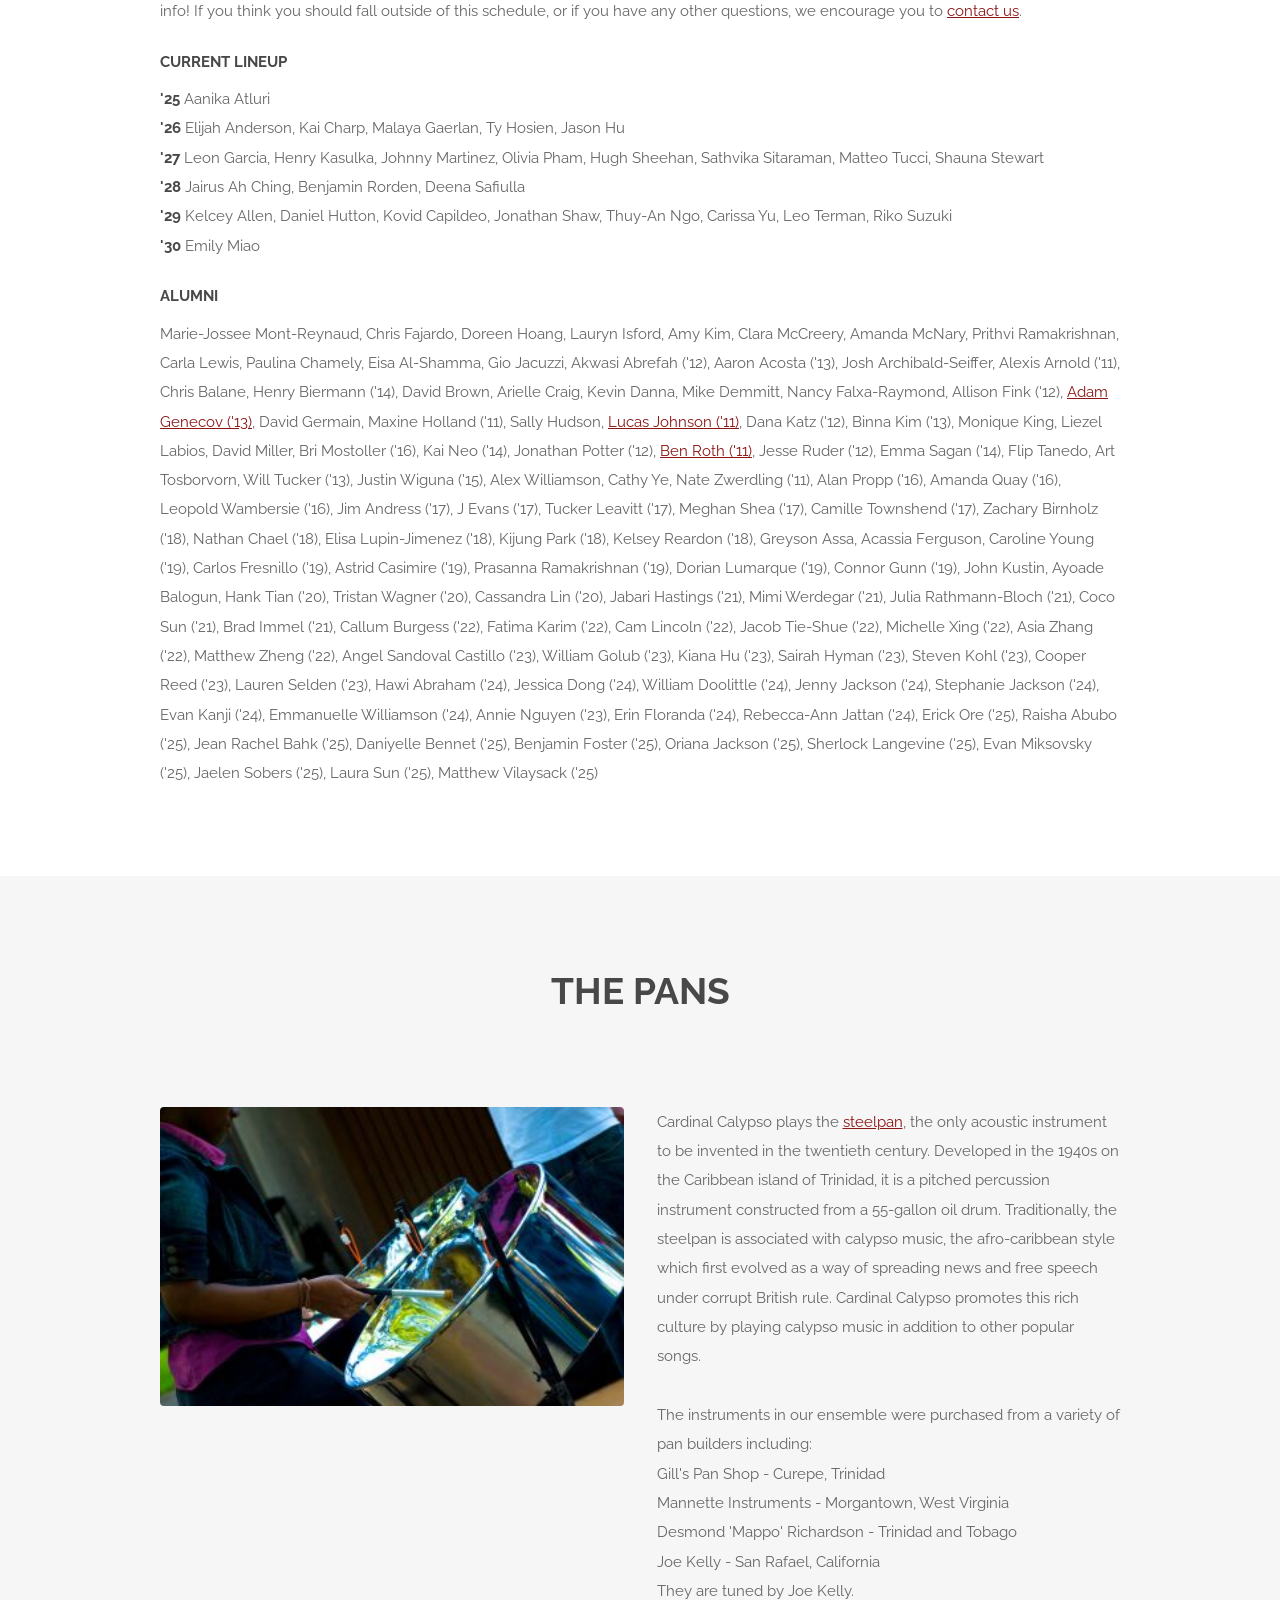
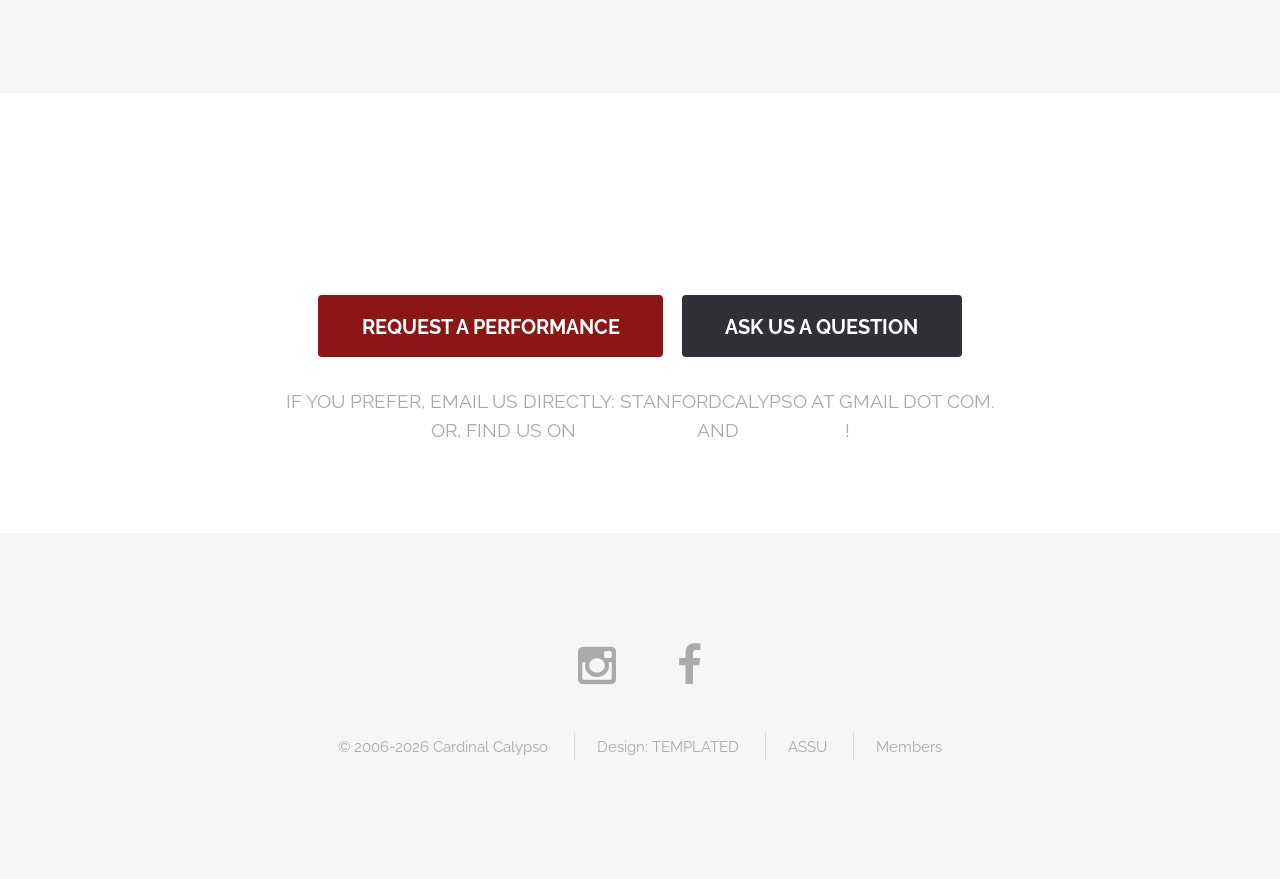
==== commit 751126de: "Add a favicon from the new logo Co-Authored-By: Claude Opus 5.5 <noreply@anthropic.com>" ====
--- a/index.html
+++ b/index.html
@@ -9,6 +9,8 @@
 		<title>Cardinal Calypso</title>
 		<meta http-equiv="content-type" content="text/html; charset=utf-8" />
 		<meta name="viewport" content="width=device-width, initial-scale=1" />
+		<link rel="icon" type="image/png" href="favicon.png" />
+		<link rel="apple-touch-icon" href="apple-touch-icon.png" />
 		<meta name="description" content="Cardinal Calypso is Stanford University's premiere steelpan ensemble, bringing the music and culture of Trinidad and Tobago to campus and beyond!" />
 		<meta property="og:title" content="Cardinal Calypso" />
 		<meta property="og:description" content="Cardinal Calypso is Stanford University's premiere steelpan ensemble, bringing the music and culture of Trinidad and Tobago to campus and beyond!" />
@@ -30,7 +32,7 @@
 
 			<header id="header">
 				<div class="image banner-container">
-					<a href="#"><img class="banner-image" src="images/calypso_logo.gif" alt></a>
+					<a href="#"><img class="banner-image" src="images/calypso_logo.png" alt="Cardinal Calypso"></a>
 				</div>
 				<nav id="nav">
 					<ul>
@@ -102,7 +104,7 @@
 									events alike. <a href="#contact">Learn more</a>.
 								</p>
 								<!-- <div class="top-link">
-									<a href="#" class="aligner-item"><img class="image icon" src="images/calypso_logo.gif" alt></a>
+									<a href="#" class="aligner-item"><img class="image icon" src="images/calypso_logo.png" alt></a>
 									<a href="#" class="aligner-item">Back to top</a>
 								</div> -->
 							</div>
@@ -216,7 +218,7 @@
 				 <h1>Alumni</h1>
 				 <p>Marie-Jossee Mont-Reynaud, Chris Fajardo, Doreen Hoang, Lauryn Isford, Amy Kim, Clara McCreery, Amanda McNary, Prithvi Ramakrishnan, Carla Lewis, Paulina Chamely, Eisa Al-Shamma, Gio Jacuzzi, Akwasi Abrefah ('12), Aaron Acosta ('13), Josh Archibald-Seiffer, Alexis Arnold ('11), Chris Balane, Henry Biermann ('14), David Brown, Arielle Craig, Kevin Danna, Mike Demmitt, Nancy Falxa-Raymond, Allison Fink ('12), <a target="_blank" href="https://adamgenecov.com">Adam Genecov ('13)</a>, David Germain, Maxine Holland ('11), Sally Hudson, <a target='_blank' href='https://www.lucaswilljohnson.com'>Lucas Johnson ('11)</a>, Dana Katz ('12), Binna Kim ('13), Monique King, Liezel Labios, David Miller, Bri Mostoller ('16), Kai Neo ('14), Jonathan Potter ('12), <a target='_blank' href='https://terribleben.com'>Ben Roth ('11)</a>, Jesse Ruder ('12), Emma Sagan ('14), Flip Tanedo, Art Tosborvorn, Will Tucker ('13), Justin Wiguna ('15), Alex Williamson, Cathy Ye, Nate Zwerdling ('11), Alan Propp ('16), Amanda Quay ('16), Leopold Wambersie ('16), Jim Andress ('17), J Evans ('17), Tucker Leavitt ('17), Meghan Shea ('17), Camille Townshend ('17), Zachary Birnholz ('18), Nathan Chael ('18), Elisa Lupin-Jimenez ('18), Kijung Park ('18), Kelsey Reardon ('18), Greyson Assa, Acassia Ferguson, Caroline Young ('19), Carlos Fresnillo ('19), Astrid Casimire ('19), Prasanna Ramakrishnan ('19), Dorian Lumarque ('19), Connor Gunn ('19), John Kustin, Ayoade Balogun, Hank Tian ('20), Tristan Wagner ('20), Cassandra Lin ('20), Jabari Hastings ('21), Mimi Werdegar ('21), Julia Rathmann-Bloch ('21), Coco Sun ('21), Brad Immel ('21), Callum Burgess ('22), Fatima Karim ('22), Cam Lincoln ('22), Jacob Tie-Shue ('22), Michelle Xing ('22), Asia Zhang ('22), Matthew Zheng ('22), Angel Sandoval Castillo ('23), William Golub ('23), Kiana Hu ('23), Sairah Hyman ('23), Steven Kohl ('23), Cooper Reed ('23), Lauren Selden ('23), Hawi Abraham ('24), Jessica Dong ('24), William Doolittle ('24), Jenny Jackson ('24), Stephanie Jackson ('24), Evan Kanji ('24), Emmanuelle Williamson ('24), Annie Nguyen ('23), Erin Floranda ('24), Rebecca-Ann Jattan ('24), Erick Ore ('25), Raisha Abubo ('25), Jean Rachel Bahk ('25), Daniyelle Bennet ('25), Benjamin Foster ('25), Oriana Jackson ('25), Sherlock Langevine ('25), Evan Miksovsky ('25), Jaelen Sobers ('25), Laura Sun ('25), Matthew Vilaysack ('25)</p>
 								<!-- <div class="top-link">
-									<a href="#" class="aligner-item"><img class="image icon" src="images/calypso_logo.gif" alt></a>
+									<a href="#" class="aligner-item"><img class="image icon" src="images/calypso_logo.png" alt></a>
 									<a href="#" class="aligner-item">Back to top</a>
 								</div> -->
 					</div>
@@ -252,7 +254,7 @@
 They are tuned by Joe Kelly.</p>
 								</div>
 								<!-- <div class="top-link">
-									<a href="#" class="aligner-item"><img class="image icon" src="images/calypso_logo.gif" alt></a>
+									<a href="#" class="aligner-item"><img class="image icon" src="images/calypso_logo.png" alt></a>
 									<a href="#" class="aligner-item">Back to top</a>
 								</div> -->
 							</div>
@@ -276,7 +278,7 @@
 							<p>If you prefer, email us directly: stanfordcalypso at gmail dot com.<br />
 							Or, find us on <a href="https://www.instagram.com/cardinalcalypso/" target="_blank" rel="noopener" style="color:white;">Instagram</a> and <a href="https://www.facebook.com/CardinalCalypso" style="color:white;">Facebook</a>!<p>
 							<!-- <div class="top-link">
-								<a href="#" class="aligner-item"><img class="image icon" src="images/calypso_logo.gif" alt></a>
+								<a href="#" class="aligner-item"><img class="image icon" src="images/calypso_logo.png" alt></a>
 								<a href="#" class="aligner-item" style="color:gray;">Back to top</a>
 							</div> -->
 						</header>
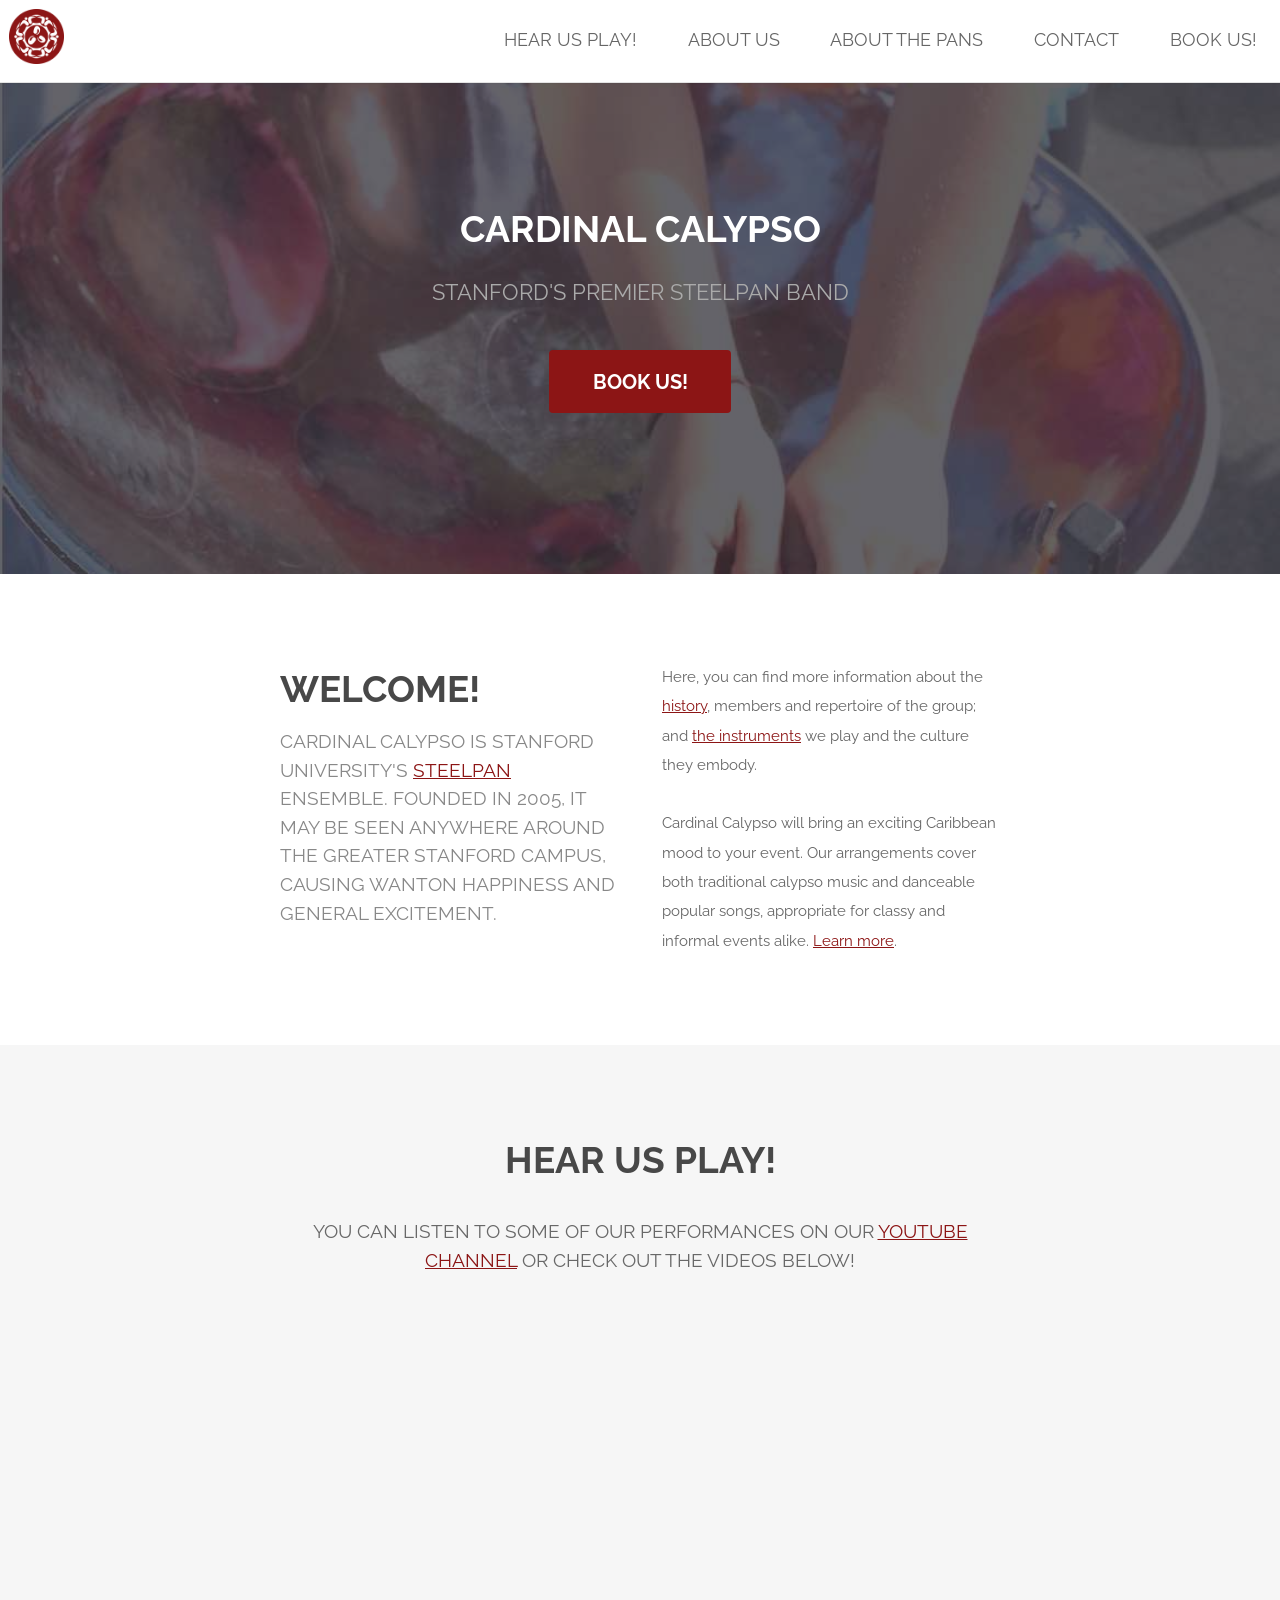
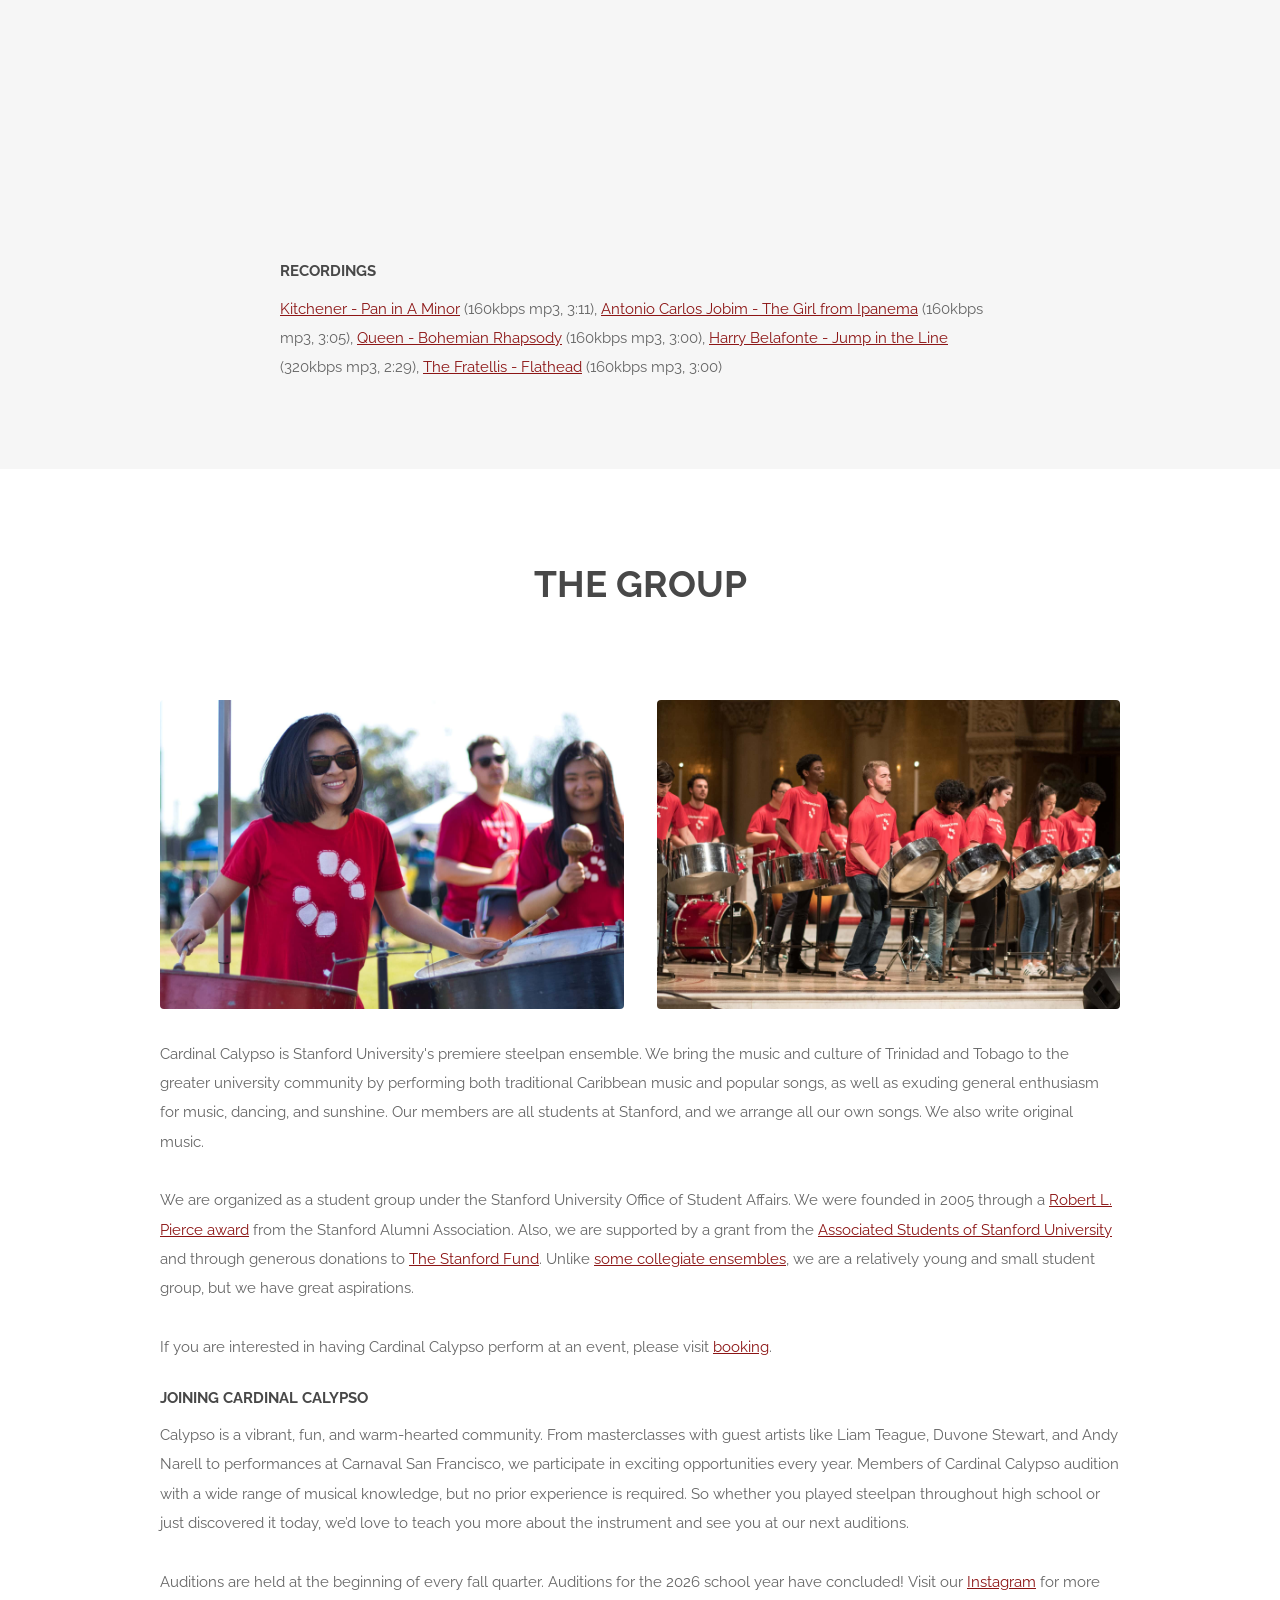
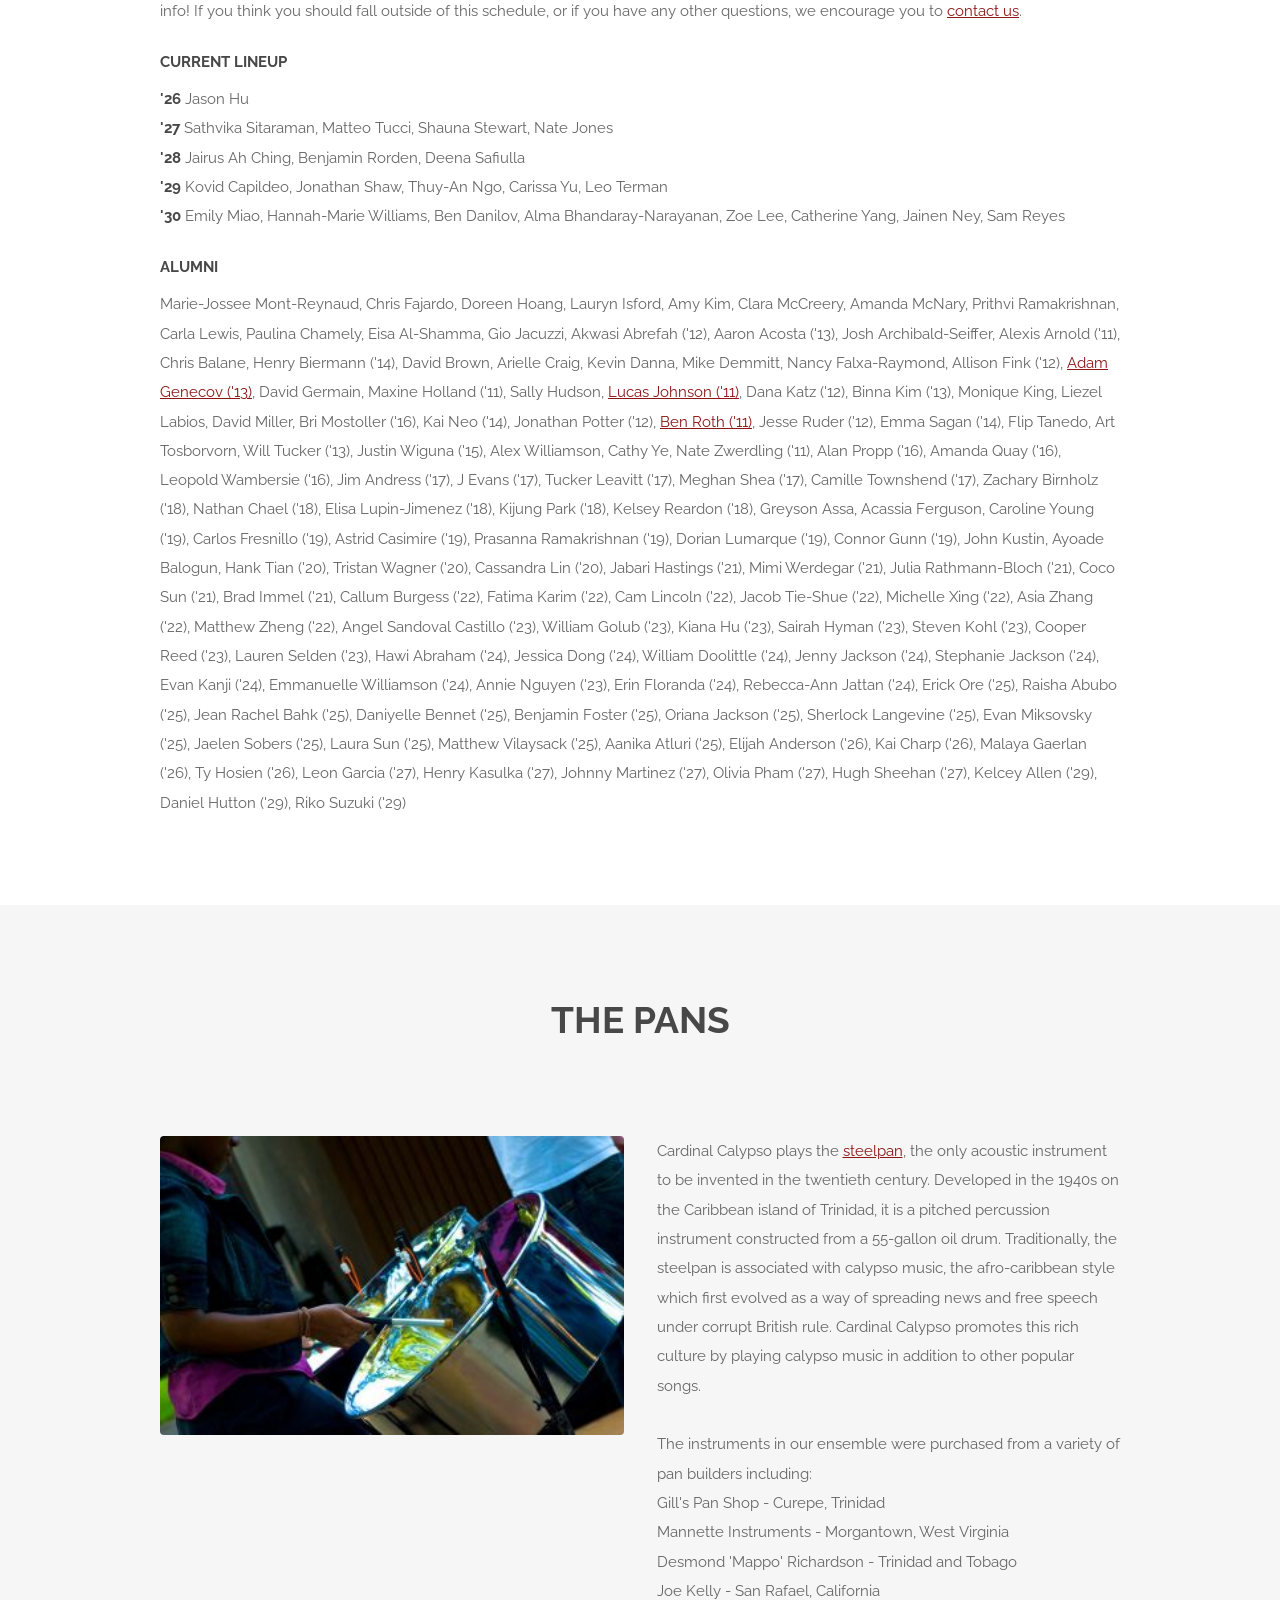
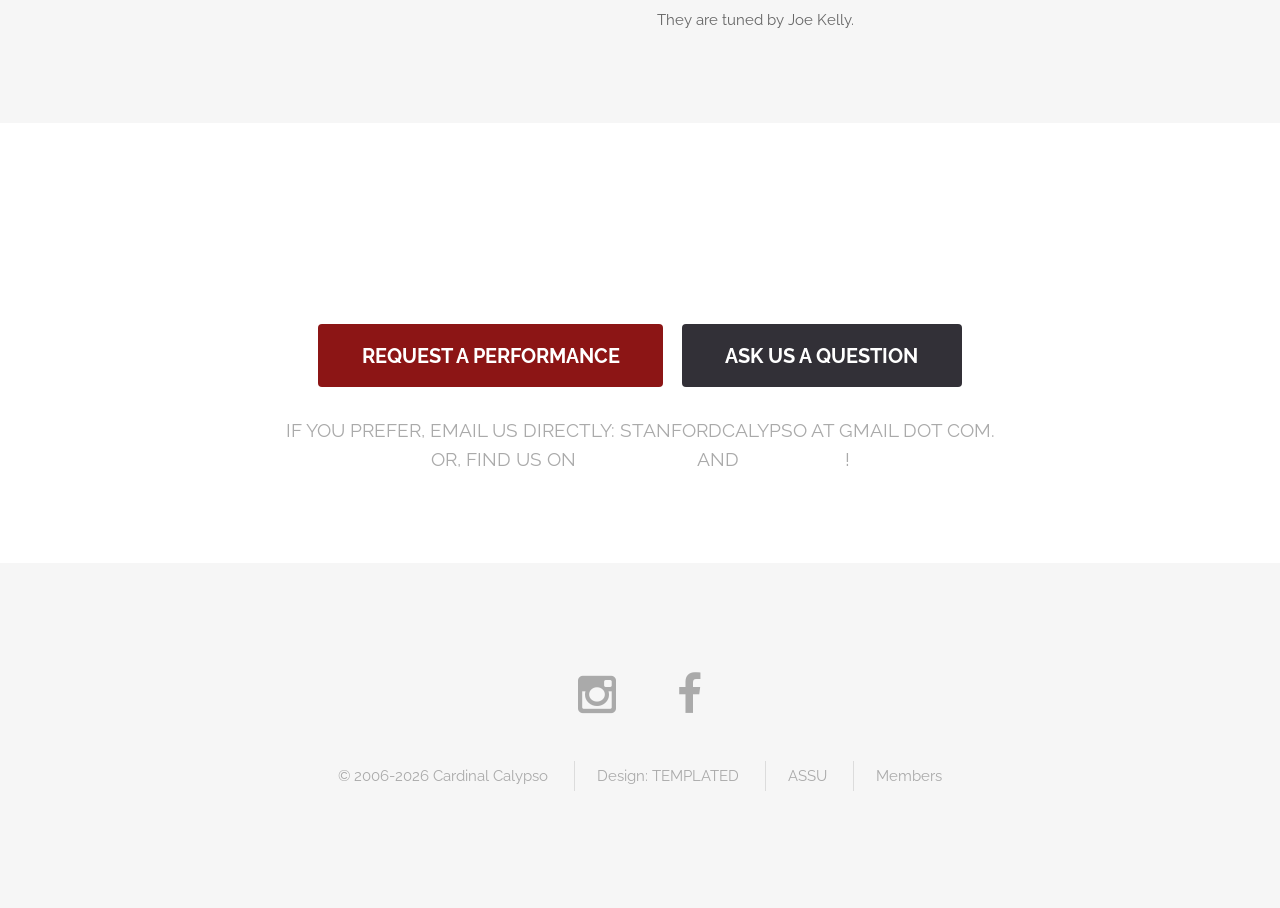
==== commit 7147e224: "Update current lineup and alumni for 2026-27 Co-Authored-By: Claude Opus 5.5 <noreply@anthropic.com>" ====
--- a/index.html
+++ b/index.html
@@ -208,15 +208,14 @@
 			<p>Auditions for the 2024-25 school year are happening now! For more information and to sign up for an audition, please click <a href='recruiting.html'>HERE</a>, or feel free to <a href='#contact'>contact us</a> with any questions.</p>
 		     -->
 			<h1>Current Lineup</h1>
-				<strong>'25</strong> Aanika Atluri<br/>
-				<strong>'26</strong> Elijah Anderson, Kai Charp, Malaya Gaerlan, Ty Hosien, Jason Hu<br/>
-				<strong>'27</strong> Leon Garcia, Henry Kasulka, Johnny Martinez, Olivia Pham, Hugh Sheehan, Sathvika Sitaraman, Matteo Tucci, Shauna Stewart<br/>
+				<strong>'26</strong> Jason Hu<br/>
+				<strong>'27</strong> Sathvika Sitaraman, Matteo Tucci, Shauna Stewart, Nate Jones<br/>
 				<strong>'28</strong> Jairus Ah Ching, Benjamin Rorden, Deena Safiulla<br/>
-				<strong>'29</strong> Kelcey Allen, Daniel Hutton, Kovid Capildeo, Jonathan Shaw, Thuy-An Ngo, Carissa Yu, Leo Terman, Riko Suzuki<br/>
-				<strong>'30</strong> Emily Miao <br/>
+				<strong>'29</strong> Kovid Capildeo, Jonathan Shaw, Thuy-An Ngo, Carissa Yu, Leo Terman<br/>
+				<strong>'30</strong> Emily Miao, Hannah-Marie Williams, Ben Danilov, Alma Bhandaray-Narayanan, Zoe Lee, Catherine Yang, Jainen Ney, Sam Reyes<br/>
             </p>
 				 <h1>Alumni</h1>
-				 <p>Marie-Jossee Mont-Reynaud, Chris Fajardo, Doreen Hoang, Lauryn Isford, Amy Kim, Clara McCreery, Amanda McNary, Prithvi Ramakrishnan, Carla Lewis, Paulina Chamely, Eisa Al-Shamma, Gio Jacuzzi, Akwasi Abrefah ('12), Aaron Acosta ('13), Josh Archibald-Seiffer, Alexis Arnold ('11), Chris Balane, Henry Biermann ('14), David Brown, Arielle Craig, Kevin Danna, Mike Demmitt, Nancy Falxa-Raymond, Allison Fink ('12), <a target="_blank" href="https://adamgenecov.com">Adam Genecov ('13)</a>, David Germain, Maxine Holland ('11), Sally Hudson, <a target='_blank' href='https://www.lucaswilljohnson.com'>Lucas Johnson ('11)</a>, Dana Katz ('12), Binna Kim ('13), Monique King, Liezel Labios, David Miller, Bri Mostoller ('16), Kai Neo ('14), Jonathan Potter ('12), <a target='_blank' href='https://terribleben.com'>Ben Roth ('11)</a>, Jesse Ruder ('12), Emma Sagan ('14), Flip Tanedo, Art Tosborvorn, Will Tucker ('13), Justin Wiguna ('15), Alex Williamson, Cathy Ye, Nate Zwerdling ('11), Alan Propp ('16), Amanda Quay ('16), Leopold Wambersie ('16), Jim Andress ('17), J Evans ('17), Tucker Leavitt ('17), Meghan Shea ('17), Camille Townshend ('17), Zachary Birnholz ('18), Nathan Chael ('18), Elisa Lupin-Jimenez ('18), Kijung Park ('18), Kelsey Reardon ('18), Greyson Assa, Acassia Ferguson, Caroline Young ('19), Carlos Fresnillo ('19), Astrid Casimire ('19), Prasanna Ramakrishnan ('19), Dorian Lumarque ('19), Connor Gunn ('19), John Kustin, Ayoade Balogun, Hank Tian ('20), Tristan Wagner ('20), Cassandra Lin ('20), Jabari Hastings ('21), Mimi Werdegar ('21), Julia Rathmann-Bloch ('21), Coco Sun ('21), Brad Immel ('21), Callum Burgess ('22), Fatima Karim ('22), Cam Lincoln ('22), Jacob Tie-Shue ('22), Michelle Xing ('22), Asia Zhang ('22), Matthew Zheng ('22), Angel Sandoval Castillo ('23), William Golub ('23), Kiana Hu ('23), Sairah Hyman ('23), Steven Kohl ('23), Cooper Reed ('23), Lauren Selden ('23), Hawi Abraham ('24), Jessica Dong ('24), William Doolittle ('24), Jenny Jackson ('24), Stephanie Jackson ('24), Evan Kanji ('24), Emmanuelle Williamson ('24), Annie Nguyen ('23), Erin Floranda ('24), Rebecca-Ann Jattan ('24), Erick Ore ('25), Raisha Abubo ('25), Jean Rachel Bahk ('25), Daniyelle Bennet ('25), Benjamin Foster ('25), Oriana Jackson ('25), Sherlock Langevine ('25), Evan Miksovsky ('25), Jaelen Sobers ('25), Laura Sun ('25), Matthew Vilaysack ('25)</p>
+				 <p>Marie-Jossee Mont-Reynaud, Chris Fajardo, Doreen Hoang, Lauryn Isford, Amy Kim, Clara McCreery, Amanda McNary, Prithvi Ramakrishnan, Carla Lewis, Paulina Chamely, Eisa Al-Shamma, Gio Jacuzzi, Akwasi Abrefah ('12), Aaron Acosta ('13), Josh Archibald-Seiffer, Alexis Arnold ('11), Chris Balane, Henry Biermann ('14), David Brown, Arielle Craig, Kevin Danna, Mike Demmitt, Nancy Falxa-Raymond, Allison Fink ('12), <a target="_blank" href="https://adamgenecov.com">Adam Genecov ('13)</a>, David Germain, Maxine Holland ('11), Sally Hudson, <a target='_blank' href='https://www.lucaswilljohnson.com'>Lucas Johnson ('11)</a>, Dana Katz ('12), Binna Kim ('13), Monique King, Liezel Labios, David Miller, Bri Mostoller ('16), Kai Neo ('14), Jonathan Potter ('12), <a target='_blank' href='https://terribleben.com'>Ben Roth ('11)</a>, Jesse Ruder ('12), Emma Sagan ('14), Flip Tanedo, Art Tosborvorn, Will Tucker ('13), Justin Wiguna ('15), Alex Williamson, Cathy Ye, Nate Zwerdling ('11), Alan Propp ('16), Amanda Quay ('16), Leopold Wambersie ('16), Jim Andress ('17), J Evans ('17), Tucker Leavitt ('17), Meghan Shea ('17), Camille Townshend ('17), Zachary Birnholz ('18), Nathan Chael ('18), Elisa Lupin-Jimenez ('18), Kijung Park ('18), Kelsey Reardon ('18), Greyson Assa, Acassia Ferguson, Caroline Young ('19), Carlos Fresnillo ('19), Astrid Casimire ('19), Prasanna Ramakrishnan ('19), Dorian Lumarque ('19), Connor Gunn ('19), John Kustin, Ayoade Balogun, Hank Tian ('20), Tristan Wagner ('20), Cassandra Lin ('20), Jabari Hastings ('21), Mimi Werdegar ('21), Julia Rathmann-Bloch ('21), Coco Sun ('21), Brad Immel ('21), Callum Burgess ('22), Fatima Karim ('22), Cam Lincoln ('22), Jacob Tie-Shue ('22), Michelle Xing ('22), Asia Zhang ('22), Matthew Zheng ('22), Angel Sandoval Castillo ('23), William Golub ('23), Kiana Hu ('23), Sairah Hyman ('23), Steven Kohl ('23), Cooper Reed ('23), Lauren Selden ('23), Hawi Abraham ('24), Jessica Dong ('24), William Doolittle ('24), Jenny Jackson ('24), Stephanie Jackson ('24), Evan Kanji ('24), Emmanuelle Williamson ('24), Annie Nguyen ('23), Erin Floranda ('24), Rebecca-Ann Jattan ('24), Erick Ore ('25), Raisha Abubo ('25), Jean Rachel Bahk ('25), Daniyelle Bennet ('25), Benjamin Foster ('25), Oriana Jackson ('25), Sherlock Langevine ('25), Evan Miksovsky ('25), Jaelen Sobers ('25), Laura Sun ('25), Matthew Vilaysack ('25), Aanika Atluri ('25), Elijah Anderson ('26), Kai Charp ('26), Malaya Gaerlan ('26), Ty Hosien ('26), Leon Garcia ('27), Henry Kasulka ('27), Johnny Martinez ('27), Olivia Pham ('27), Hugh Sheehan ('27), Kelcey Allen ('29), Daniel Hutton ('29), Riko Suzuki ('29)</p>
 								<!-- <div class="top-link">
 									<a href="#" class="aligner-item"><img class="image icon" src="images/calypso_logo.png" alt></a>
 									<a href="#" class="aligner-item">Back to top</a>
